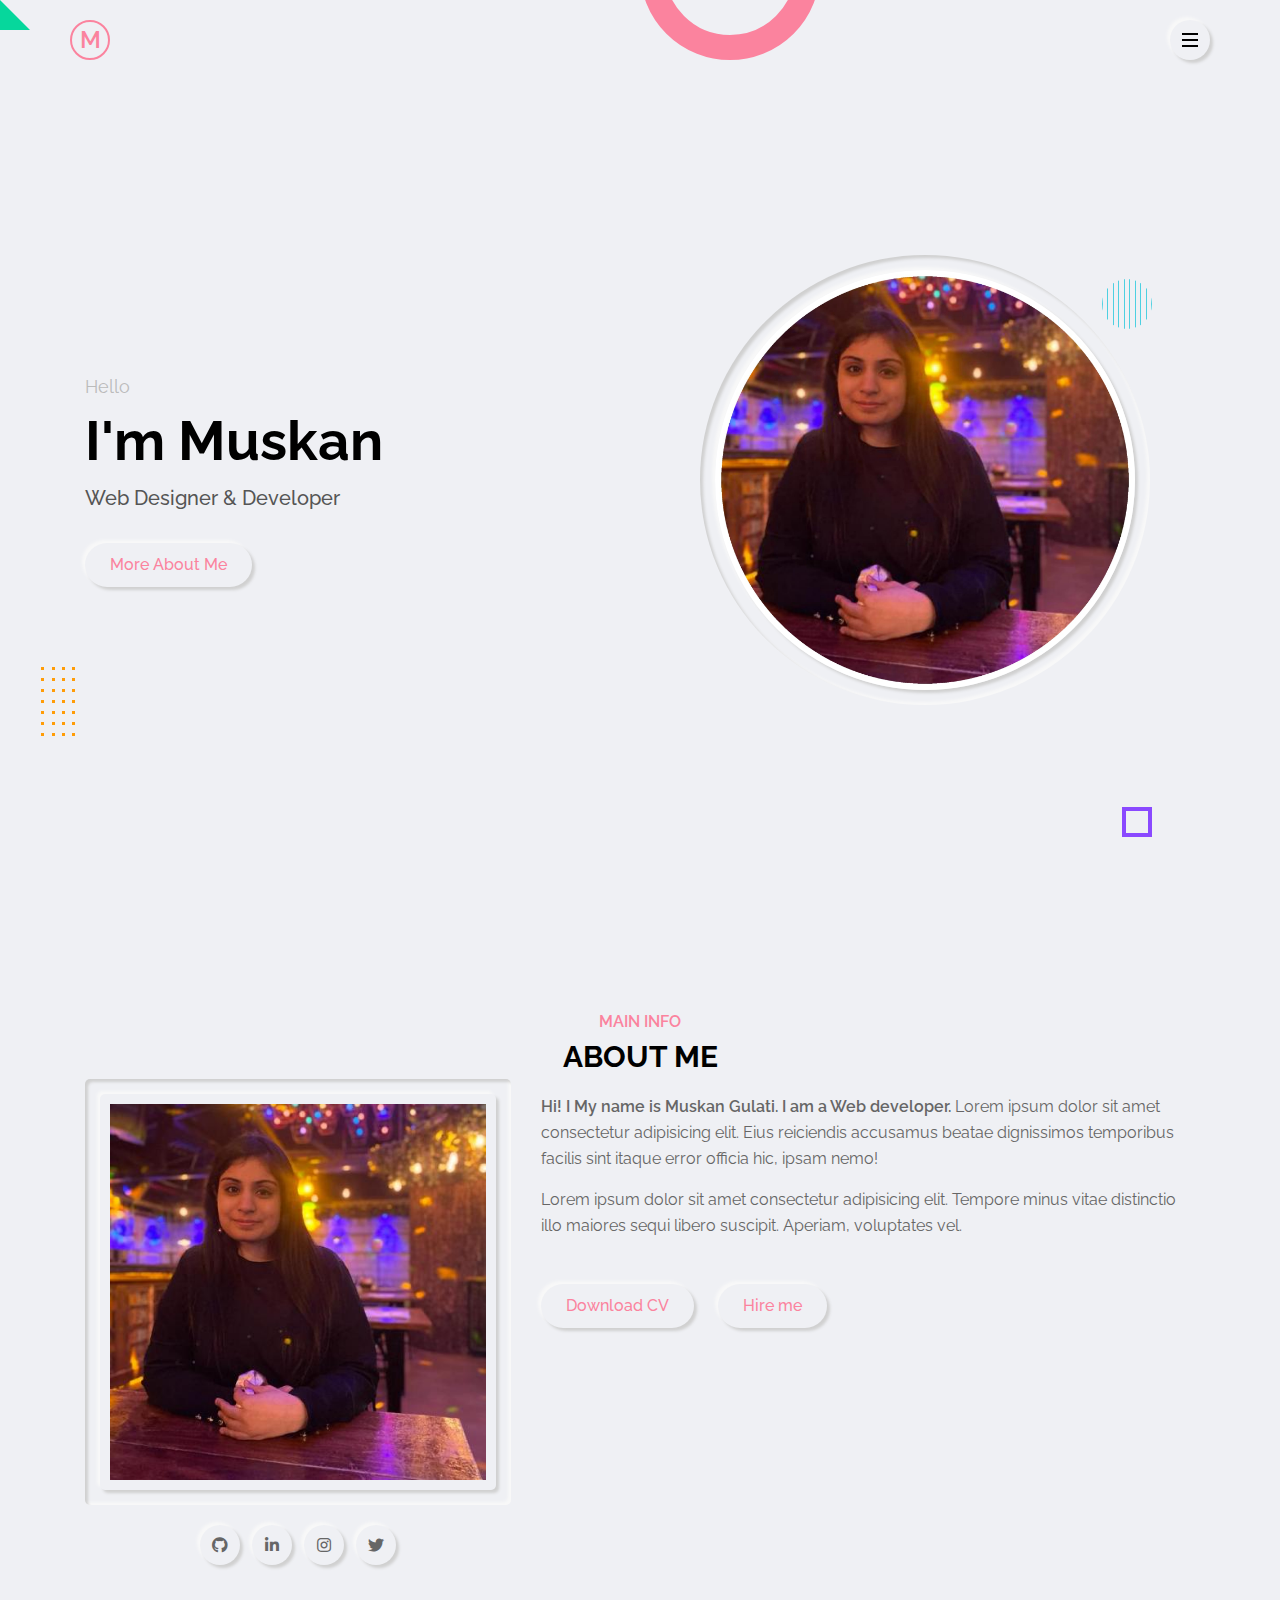
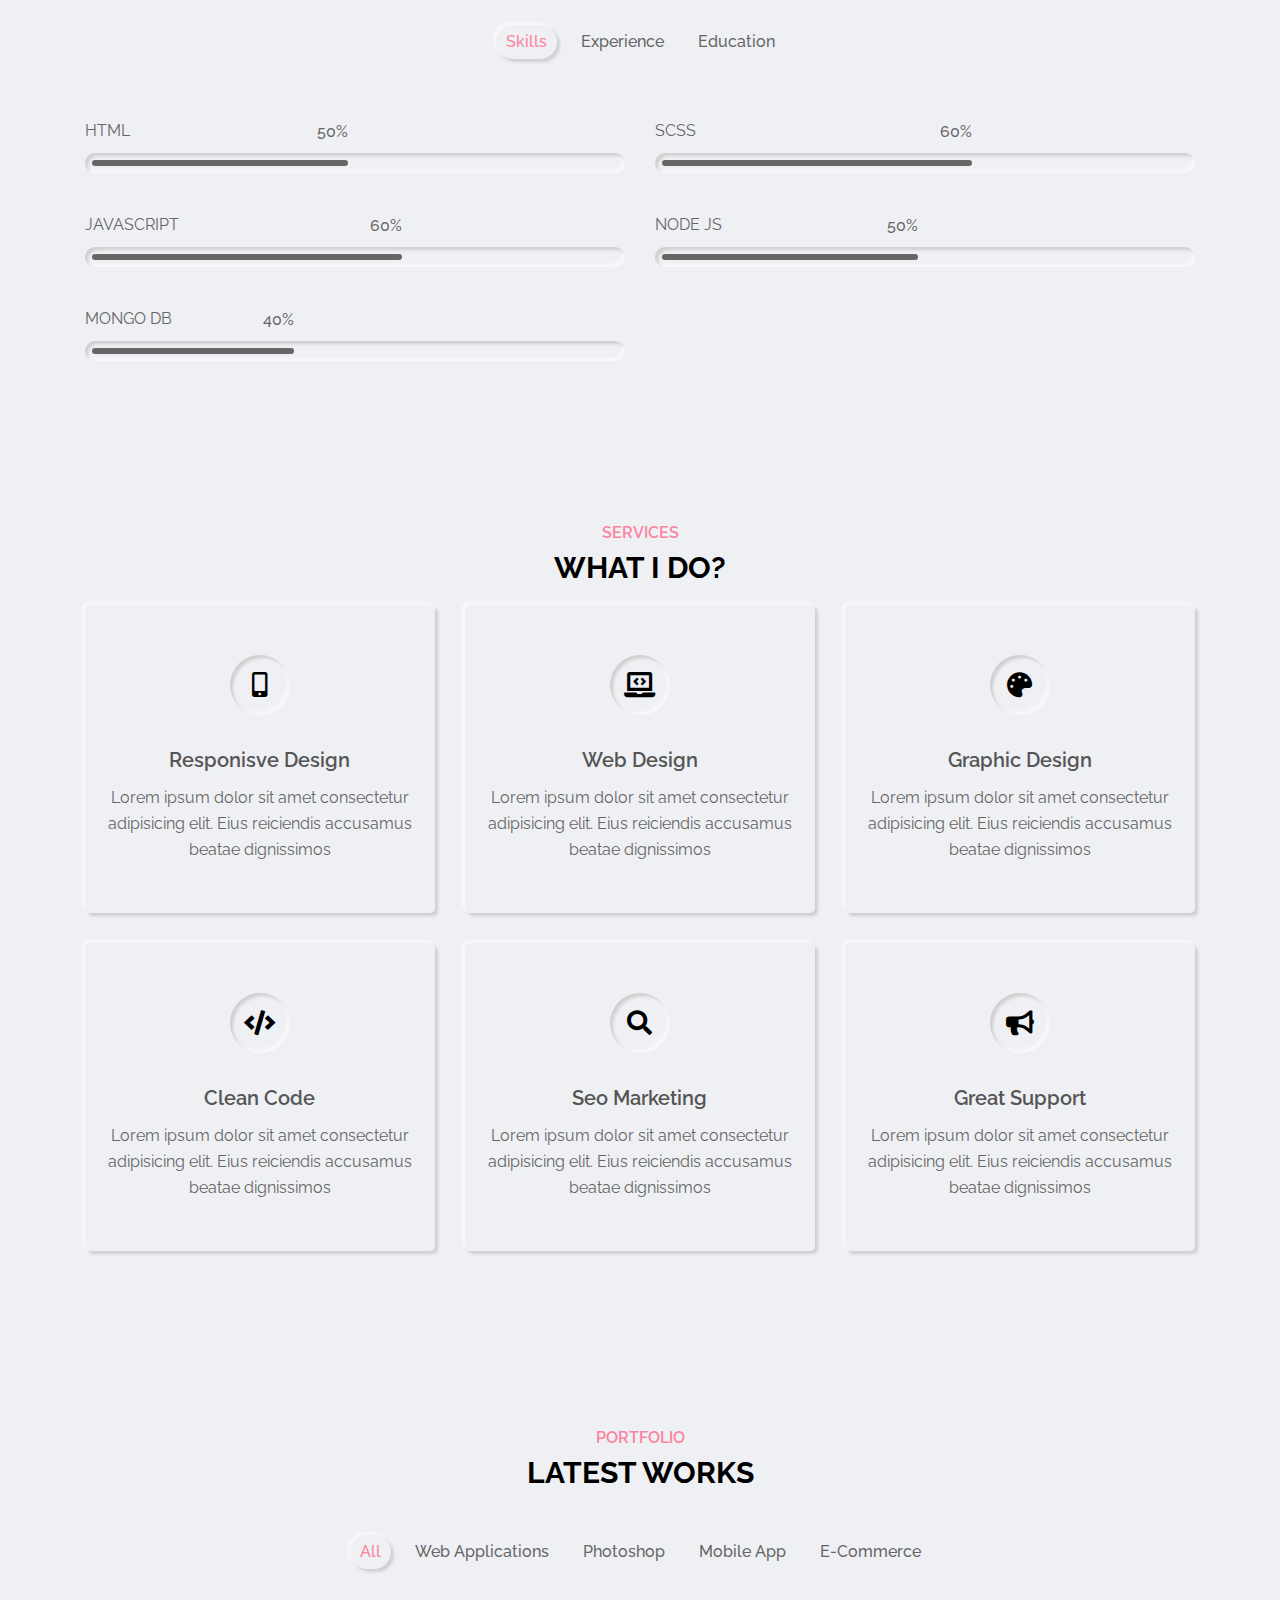
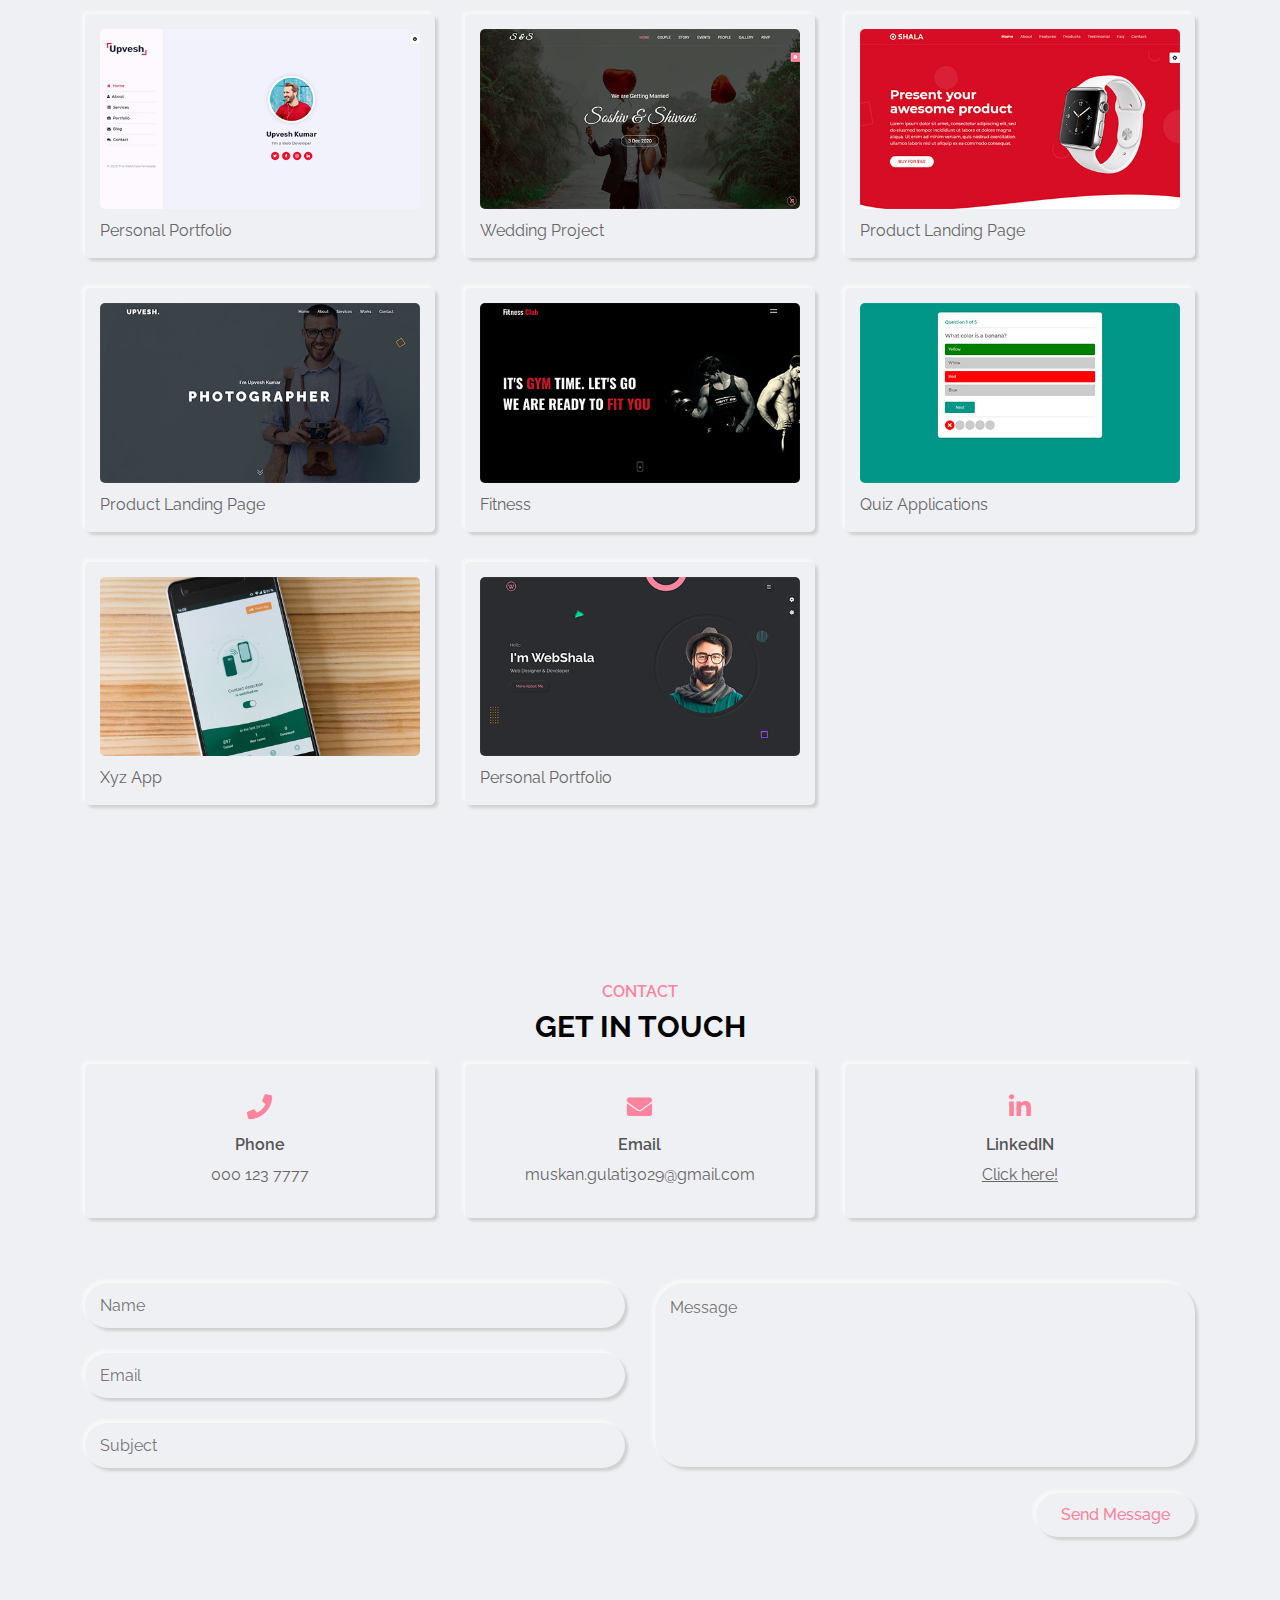
==== index.html @ 03978a9b "first commit" ====
<!DOCTYPE html>
<html lang="en">
  <head>
    <meta charset="UTF-8" />
    <meta http-equiv="X-UA-Compatible" content="IE=edge" />
    <meta name="viewport" content="width=device-width, initial-scale=1.0" />
    <link rel="stylesheet" type="text/css" href="css/style.css" />
    <link rel="stylesheet" type="text/css" href="css/skins/color-1.css" />
    <link rel="stylesheet" href="css/font-awesome.css" />

    <title>Document</title>
  </head>
  <body>
    <header class="header">
      <div class="container">
        <div class="row justify-content-between">
          <div class="logo">
            <a href="index.html">M</a>
          </div>
          <div class="hamburger-btn outer-shadow hover-in-shadow">
            <span></span>
          </div>
        </div>
      </div>
    </header>

    <nav class="nav-menu">
      <div class="close-nav-menu outer-shadow hover-in-shadow">&times;</div>
      <div class="nav-menu-inner">
        <ul>
          <li>
            <a href="#" class="inner-shadow active"> Home</a>
          </li>
          <li><a href="#" class="outer-shadow hover-in-shadow">About</a></li>
          <li><a href="#" class="outer-shadow hover-in-shadow">Services</a></li>
          <li>
            <a href="#" class="outer-shadow hover-in-shadow">Portfolio</a>
          </li>
          <li>
            <a href="#" class="outer-shadow hover-in-shadow">Testimonial</a>
          </li>

          <li><a href="#" class="outer-shadow hover-in-shadow">Contact</a></li>
        </ul>
      </div>
      <p class="copyright-text">&copy; Muskan Gulati.All rights reserved.</p>
    </nav>
    <section class="home-section section">
      <div class="effect-wrap">
        <div class="effect effect-1"></div>
        <div class="effect effect-2">
          <div></div>
          <div></div>
          <div></div>
          <div></div>
          <div></div>
          <div></div>
          <div></div>
          <div></div>
          <div></div>
          <div></div>
          <div></div>
          <div></div>
          <div></div>
          <div></div>
          <div></div>
          <div></div>
          <div></div>
          <div></div>
          <div></div>
          <div></div>
          <div></div>
          <div></div>
          <div></div>
          <div></div>
          <div></div>
          <div></div>
          <div></div>
          <div></div>
        </div>
        <div class="effect effect-3"></div>

        <div class="effect effect-5">
          <div></div>
          <div></div>
          <div></div>
          <div></div>
          <div></div>
          <div></div>
          <div></div>
          <div></div>
          <div></div>
          <div></div>
        </div>
      </div>
      <div class="effect effect-4"></div>
      <div class="container">
        <div class="row full-screen align-items-center">
          <div class="home-text">
            <p>Hello</p>
            <h2>I'm Muskan</h2>
            <h1>Web Designer & Developer</h1>
            <a href="#" class="btn-1 outer-shadow hover-in-shadow"
              >More About Me</a
            >
          </div>
          <div class="home-img">
            <div class="img-box inner-shadow">
              <img
                src="img/user2.jpeg"
                class="outer-shadow"
                alt="profile pic"
              />
            </div>
          </div>
        </div>
      </div>
    </section>
    <!-- header end -->
    <!-- about start -->
    <section class="about-section section">
      <div class="container">
        <div class="row">
          <div class="section-title">
            <h2 data-heading="main info">About me</h2>
          </div>
        </div>
        <div class="row">
          <div class="about-img">
            <div class="img-box inner-shadow">
              <img src="img/user1.jpg" class="outer-shadow" alt="profile-pic" />
            </div>

            <!-- social links start -->
            <div class="social-links">
              <a href="#" class="outer-shadow hover-in-shadow"
                ><i class="fab fa-github"></i
              ></a>
              <a href="#" class="outer-shadow hover-in-shadow"
                ><i class="fab fa-linkedin-in"></i
              ></a>
              <a href="#" class="outer-shadow hover-in-shadow"
                ><i class="fab fa-instagram"></i
              ></a>
              <a href="#" class="outer-shadow hover-in-shadow"
                ><i class="fab fa-twitter"></i
              ></a>
            </div>
            <!-- social links end -->
          </div>
          <div class="about-info">
            <p>
              <span>Hi! I My name is Muskan Gulati. I am a Web developer. </span
              >Lorem ipsum dolor sit amet consectetur adipisicing elit. Eius
              reiciendis accusamus beatae dignissimos temporibus facilis sint
              itaque error officia hic, ipsam nemo!
            </p>
            <p>
              Lorem ipsum dolor sit amet consectetur adipisicing elit. Tempore
              minus vitae distinctio illo maiores sequi libero suscipit.
              Aperiam, voluptates vel.
            </p>
            <a href="resume.pdf" class="btn-1 outer-shadow hover-in-shadow"
              >Download CV</a
            >
            <a href="#" class="btn-1 outer-shadow hover-in-shadow">Hire me</a>
          </div>
        </div>

        <!-- about tabs start -->
        <div class="row">
          <div class="about-tabs">
            <span class="tab-item outer-shadow active" data-target=".skills"
              >skills</span
            >
            <span class="tab-item" data-target=".experience">experience</span>
            <span class="tab-item" data-target=".education">education</span>
          </div>
        </div>
        <!-- about tabs end -->

        <!-- skills start -->
        <div class="row">
          <div class="skills tab-content active">
            <div class="row">
              <!-- skill item start -->
              <div class="skill-item">
                <p>html</p>
                <div class="progress inner-shadow">
                  <div class="progress-bar" style="width: calc(50% - 14px)">
                    <span>50%</span>
                  </div>
                </div>
              </div>
              <!-- skill item end -->
              <!-- skill item start -->
              <div class="skill-item">
                <p>scss</p>
                <div class="progress inner-shadow">
                  <div class="progress-bar" style="width: calc(60% - 14px)">
                    <span>60%</span>
                  </div>
                </div>
              </div>
              <!-- skill item end -->
              <!-- skill item start -->
              <div class="skill-item">
                <p>javascript</p>
                <div class="progress inner-shadow">
                  <div class="progress-bar" style="width: calc(60% - 14px)">
                    <span>60%</span>
                  </div>
                </div>
              </div>
              <!-- skill item end -->
              <!-- skill item start -->
              <div class="skill-item">
                <p>node js</p>
                <div class="progress inner-shadow">
                  <div class="progress-bar" style="width: calc(50% - 14px)">
                    <span>50%</span>
                  </div>
                </div>
              </div>
              <!-- skill item end -->
              <!-- skill item start -->
              <div class="skill-item">
                <p>mongo db</p>
                <div class="progress inner-shadow">
                  <div class="progress-bar" style="width: calc(40% - 14px)">
                    <span>40%</span>
                  </div>
                </div>
              </div>
              <!-- skill item end -->
            </div>
          </div>
          <!-- skills end -->
          <!-- experience start -->
          <div class="row">
            <div class="experience tab-content">
              <div class="row">
                <div class="timeline">
                  <div class="row">
                    <!-- timeline item start -->
                    <div class="timeline-item">
                      <div class="timeline-item-inner outer-shadow">
                        <i class="fas fa-briefcase icon"></i>
                        <span>Sep, 2020 - Present</span>
                        <h3>full stack developer</h3>
                        <h4>Company name</h4>
                        <p>
                          Lorem ipsum dolor sit amet consectetur adipisicing
                          elit. Eius reiciendis accusamus beatae dignissimos
                          temporibus facilis sint itaque error officia hic,
                        </p>
                      </div>
                    </div>
                    <!-- timeline item end -->
                    <!-- timeline item start -->
                    <div class="timeline-item">
                      <div class="timeline-item-inner outer-shadow">
                        <i class="fas fa-briefcase icon"></i>
                        <span>Jul, 2021 - Aug, 2021</span>
                        <h3>web designer</h3>
                        <h4>Company name 1</h4>
                        <p>
                          Lorem ipsum dolor sit amet consectetur adipisicing
                          elit. Eius reiciendis accusamus beatae dignissimos
                          temporibus facilis sint itaque error officia hic,
                        </p>
                      </div>
                    </div>
                    <!-- timeline item end -->
                    <!-- timeline item start -->
                    <div class="timeline-item">
                      <div class="timeline-item-inner outer-shadow">
                        <i class="fas fa-briefcase icon"></i>
                        <span>Sep, 2020 - Present</span>
                        <h3>developer</h3>
                        <h4>Company name2</h4>
                        <p>
                          Lorem ipsum dolor sit amet consectetur adipisicing
                          elit. Eius reiciendis accusamus beatae dignissimos
                          temporibus facilis sint itaque error officia hic,
                        </p>
                      </div>
                    </div>
                    <!-- timeline item end -->
                  </div>
                </div>
              </div>
            </div>
          </div>
          <!-- experience end -->

          <!-- education start -->
          <div class="row">
            <div class="education tab-content">
              <div class="row">
                <div class="timeline">
                  <div class="row">
                    <!-- timeline item start -->
                    <div class="timeline-item">
                      <div class="timeline-item-inner outer-shadow">
                        <i class="fas fa-graduation-cap icon"></i>
                        <span>2005 - 2017</span>
                        <h3>CBSE</h3>
                        <h4>DPS</h4>
                        <p>
                          Lorem ipsum dolor sit amet consectetur adipisicing
                          elit. Eius reiciendis accusamus beatae dignissimos
                          temporibus facilis sint itaque error officia hic,
                        </p>
                      </div>
                    </div>
                    <!-- timeline item end -->
                    <!-- timeline item start -->
                    <div class="timeline-item">
                      <div class="timeline-item-inner outer-shadow">
                        <i class="fas fa-graduation-cap icon"></i>
                        <span>2017 - 2019</span>
                        <h3>Science</h3>
                        <h4>DPS</h4>
                        <p>
                          Lorem ipsum dolor sit amet consectetur adipisicing
                          elit. Eius reiciendis accusamus beatae dignissimos
                          temporibus facilis sint itaque error officia hic,
                        </p>
                      </div>
                    </div>
                    <!-- timeline item end -->
                    <!-- timeline item start -->
                    <div class="timeline-item">
                      <div class="timeline-item-inner outer-shadow">
                        <i class="fas fa-graduation-cap icon"></i>
                        <span>2019 - 2023</span>
                        <h3>CSE</h3>
                        <h4>SRM</h4>
                        <p>
                          Lorem ipsum dolor sit amet consectetur adipisicing
                          elit. Eius reiciendis accusamus beatae dignissimos
                          temporibus facilis sint itaque error officia hic,
                        </p>
                      </div>
                    </div>
                    <!-- timeline item end -->
                  </div>
                </div>
              </div>
            </div>
          </div>
          <!-- education end -->
        </div>
      </div>
    </section>
    <!-- about end -->

    <!-- service start -->
    <section class="service-section section">
      <div class="container">
        <div class="row">
          <div class="section-title">
            <h2 data-heading="Services">What i do?</h2>
          </div>
        </div>
        <div class="row">
          <!-- service item start -->
          <div class="service-item">
            <div class="service-item-inner outer-shadow">
              <div class="icon inner-shadow">
                <i class="fas fa-mobile-alt"></i>
              </div>
              <h3>Responisve design</h3>
              <p>
                Lorem ipsum dolor sit amet consectetur adipisicing elit. Eius
                reiciendis accusamus beatae dignissimos
              </p>
            </div>
          </div>
          <!-- service item end -->

          <!-- service item start -->
          <div class="service-item">
            <div class="service-item-inner outer-shadow">
              <div class="icon inner-shadow">
                <i class="fas fa-laptop-code"></i>
              </div>
              <h3>Web design</h3>
              <p>
                Lorem ipsum dolor sit amet consectetur adipisicing elit. Eius
                reiciendis accusamus beatae dignissimos
              </p>
            </div>
          </div>
          <!-- service item end -->

          <!-- service item start -->
          <div class="service-item">
            <div class="service-item-inner outer-shadow">
              <div class="icon inner-shadow">
                <i class="fas fa-palette"></i>
              </div>
              <h3>Graphic design</h3>
              <p>
                Lorem ipsum dolor sit amet consectetur adipisicing elit. Eius
                reiciendis accusamus beatae dignissimos
              </p>
            </div>
          </div>
          <!-- service item end -->

          <!-- service item start -->
          <div class="service-item">
            <div class="service-item-inner outer-shadow">
              <div class="icon inner-shadow">
                <i class="fas fa-code"></i>
              </div>
              <h3>clean code</h3>
              <p>
                Lorem ipsum dolor sit amet consectetur adipisicing elit. Eius
                reiciendis accusamus beatae dignissimos
              </p>
            </div>
          </div>
          <!-- service item end -->

          <!-- service item start -->
          <div class="service-item">
            <div class="service-item-inner outer-shadow">
              <div class="icon inner-shadow">
                <i class="fas fa-search"></i>
              </div>
              <h3>Seo marketing</h3>
              <p>
                Lorem ipsum dolor sit amet consectetur adipisicing elit. Eius
                reiciendis accusamus beatae dignissimos
              </p>
            </div>
          </div>
          <!-- service item end -->

          <!-- service item start -->
          <div class="service-item">
            <div class="service-item-inner outer-shadow">
              <div class="icon inner-shadow">
                <i class="fas fa-bullhorn"></i>
              </div>
              <h3>Great support</h3>
              <p>
                Lorem ipsum dolor sit amet consectetur adipisicing elit. Eius
                reiciendis accusamus beatae dignissimos
              </p>
            </div>
          </div>
          <!-- service item end -->
        </div>
      </div>
    </section>
    <!-- service end -->

    <!-- portfolio start -->
    <section class="portfolio-section section">
      <div class="container">
        <div class="row">
          <div class="section-title">
            <h2 data-heading="portfolio">Latest Works</h2>
          </div>
        </div>
        <div class="row">
          <div class="portfolio-filter">
            <span class="filter-item outer-shadow active" data-target="all"
              >All</span
            >
            <span class="filter-item" data-target="Web applications"
              >Web applications</span
            >
            <span class="filter-item" data-target="Photoshop">Photoshop</span>
            <span class="filter-item" data-target="mobile app">mobile app</span>
            <span class="filter-item" data-target="e-commerce">e-commerce</span>
          </div>
        </div>
        <div class="row portfolio-items">
          <div class="portfolio-item" data-category="Web applications">
            <div class="portfolio-item-inner outer-shadow">
              <div class="portfolio-item-img">
                <img
                  src="img/portfolio/thumb/project-1.png"
                  alt=""
                  data-screenshots="img/portfolio/large/project-1/1.png,
                img/portfolio/large/project-1/2.png,img/portfolio/large/project-1/3.png,
                img/portfolio/large/project-1/4.png,img/portfolio/large/project-1/5.png,img/portfolio/large/project-1/6.png"
                />
                <span class="view-project">View Project</span>
              </div>
              <p class="portfolio-item-title">Personal portfolio</p>
              <div class="portfolio-item-details">
                <div class="row">
                  <div class="description">
                    <h3>Project Brief:</h3>
                    <p>
                      Lorem ipsum dolor sit amet consectetur, adipisicing elit.
                      Quasi deserunt atque omnis vitae, distinctio totam qui
                      vel, reprehenderit impedit, laborum necessitatibus ducimus
                      corporis aut veniam porro iusto illo suscipit optio.
                    </p>
                  </div>
                  <div class="info">
                    <h3>Project info</h3>
                    <ul>
                      <li>Date-<span>2020</span></li>
                      <li>Clien<span>xyz</span></li>
                      <li>Tools<span>html,css,javascript</span></li>
                      <li>
                        Web-<span
                          ><a href="#">www.github.com/muskan3001</a></span
                        >
                      </li>
                    </ul>
                  </div>
                </div>
              </div>
            </div>
          </div>

          <div class="portfolio-item" data-category="Web applications">
            <div class="portfolio-item-inner outer-shadow">
              <div class="portfolio-item-img">
                <img
                  src="img/portfolio/thumb/project-2.png"
                  alt=""
                  data-screenshots="img/portfolio/large/project-2/1.png,
                img/portfolio/large/project-2/2.png"
                />
                <span class="view-project">View Project</span>
              </div>
              <p class="portfolio-item-title">Wedding project</p>
              <div class="portfolio-item-details">
                <div class="row">
                  <div class="description">
                    <h3>Project Brief:</h3>
                    <p>
                      Lorem ipsum dolor sit amet consectetur, adipisicing elit.
                      Quasi deserunt atque omnis vitae, distinctio totam qui
                      vel, reprehenderit impedit, laborum necessitatibus ducimus
                      corporis aut veniam porro iusto illo suscipit optio.
                    </p>
                  </div>
                  <div class="info">
                    <h3>Project info</h3>
                    <ul>
                      <li>Date-<span>2020</span></li>
                      <li>Clien<span>xyz</span></li>
                      <li>Tools<span>html,css,javascript</span></li>
                      <li>
                        Web-<span
                          ><a href="#">www.github.com/muskan3001</a></span
                        >
                      </li>
                    </ul>
                  </div>
                </div>
              </div>
            </div>
          </div>

          <div class="portfolio-item" data-category="e-commerce">
            <div class="portfolio-item-inner outer-shadow">
              <div class="portfolio-item-img">
                <img
                  src="img/portfolio/thumb/project-3.png"
                  alt=""
                  data-screenshots="img/portfolio/large/project-3/1.png,
                img/portfolio/large/project-3/2, img/portfolio/large/project-3/3, img/portfolio/large/project-3/4, img/portfolio/large/project-3/5"
                />
                <span class="view-project">View Project</span>
              </div>
              <p class="portfolio-item-title">Product landing page</p>
              <div class="portfolio-item-details">
                <div class="row">
                  <div class="description">
                    <h3>Project Brief:</h3>
                    <p>
                      Lorem ipsum dolor sit amet consectetur, adipisicing elit.
                      Quasi deserunt atque omnis vitae, distinctio totam qui
                      vel, reprehenderit impedit, laborum necessitatibus ducimus
                      corporis aut veniam porro iusto illo suscipit optio.
                    </p>
                  </div>
                  <div class="info">
                    <h3>Project info</h3>
                    <ul>
                      <li>Date-<span>2020</span></li>
                      <li>Clien<span>xyz</span></li>
                      <li>Tools<span>html,css,javascript</span></li>
                      <li>
                        Web-<span
                          ><a href="#">www.github.com/muskan3001</a></span
                        >
                      </li>
                    </ul>
                  </div>
                </div>
              </div>
            </div>
          </div>
          <div class="portfolio-item" data-category="Web applications">
            <div class="portfolio-item-inner outer-shadow">
              <div class="portfolio-item-img">
                <img
                  src="img/portfolio/thumb/project-4.png"
                  alt=""
                  data-screenshots="img/portfolio/large/project-4/1.png"
                />
                <span class="view-project">View Project</span>
              </div>
              <p class="portfolio-item-title">Product landing page</p>
              <div class="portfolio-item-details">
                <div class="row">
                  <div class="description">
                    <h3>Project Brief:</h3>
                    <p>
                      Lorem ipsum dolor sit amet consectetur, adipisicing elit.
                      Quasi deserunt atque omnis vitae, distinctio totam qui
                      vel, reprehenderit impedit, laborum necessitatibus ducimus
                      corporis aut veniam porro iusto illo suscipit optio.
                    </p>
                  </div>
                  <div class="info">
                    <h3>Project info</h3>
                    <ul>
                      <li>Date-<span>2020</span></li>
                      <li>Clien<span>xyz</span></li>
                      <li>Tools<span>html,css,javascript</span></li>
                      <li>
                        Web-<span
                          ><a href="#">www.github.com/muskan3001</a></span
                        >
                      </li>
                    </ul>
                  </div>
                </div>
              </div>
            </div>
          </div>
          <div class="portfolio-item" data-category="Web applications">
            <div class="portfolio-item-inner outer-shadow">
              <div class="portfolio-item-img">
                <img
                  src="img/portfolio/thumb/project-5.png"
                  alt=""
                  data-screenshots="img/portfolio/large/project-5/1.png"
                />
                <span class="view-project">View Project</span>
              </div>
              <p class="portfolio-item-title">fitness</p>
              <div class="portfolio-item-details">
                <div class="row">
                  <div class="description">
                    <h3>Project Brief:</h3>
                    <p>
                      Lorem ipsum dolor sit amet consectetur, adipisicing elit.
                      Quasi deserunt atque omnis vitae, distinctio totam qui
                      vel, reprehenderit impedit, laborum necessitatibus ducimus
                      corporis aut veniam porro iusto illo suscipit optio.
                    </p>
                  </div>
                  <div class="info">
                    <h3>Project info</h3>
                    <ul>
                      <li>Date-<span>2020</span></li>
                      <li>Clien<span>xyz</span></li>
                      <li>Tools<span>html,css,javascript</span></li>
                      <li>
                        Web-<span
                          ><a href="#">www.github.com/muskan3001</a></span
                        >
                      </li>
                    </ul>
                  </div>
                </div>
              </div>
            </div>
          </div>
          <div class="portfolio-item" data-category="Web applications">
            <div class="portfolio-item-inner outer-shadow">
              <div class="portfolio-item-img">
                <img
                  src="img/portfolio/thumb/project-6.png"
                  alt=""
                  data-screenshots="img/portfolio/large/project-6/1.png,img/portfolio/large/project-6/2.png,img/portfolio/large/project-6/3.png"
                />
                <span class="view-project">View Project</span>
              </div>
              <p class="portfolio-item-title">quiz applications</p>
              <div class="portfolio-item-details">
                <div class="row">
                  <div class="description">
                    <h3>Project Brief:</h3>
                    <p>
                      Lorem ipsum dolor sit amet consectetur, adipisicing elit.
                      Quasi deserunt atque omnis vitae, distinctio totam qui
                      vel, reprehenderit impedit, laborum necessitatibus ducimus
                      corporis aut veniam porro iusto illo suscipit optio.
                    </p>
                  </div>
                  <div class="info">
                    <h3>Project info</h3>
                    <ul>
                      <li>Date-<span>2020</span></li>
                      <li>Clien<span>xyz</span></li>
                      <li>Tools<span>html,css,javascript</span></li>
                      <li>
                        Web-<span
                          ><a href="#">www.github.com/muskan3001</a></span
                        >
                      </li>
                    </ul>
                  </div>
                </div>
              </div>
            </div>
          </div>
          <div class="portfolio-item" data-category="mobile app">
            <div class="portfolio-item-inner outer-shadow">
              <div class="portfolio-item-img">
                <img
                  src="img/portfolio/thumb/project-7.png"
                  alt=""
                  data-screenshots="img/portfolio/large/project-7/1.png,img/portfolio/large/project-7/2.png"
                />
                <span class="view-project">View Project</span>
              </div>
              <p class="portfolio-item-title">xyz app</p>
              <div class="portfolio-item-details">
                <div class="row">
                  <div class="description">
                    <h3>Project Brief:</h3>
                    <p>
                      Lorem ipsum dolor sit amet consectetur, adipisicing elit.
                      Quasi deserunt atque omnis vitae, distinctio totam qui
                      vel, reprehenderit impedit, laborum necessitatibus ducimus
                      corporis aut veniam porro iusto illo suscipit optio.
                    </p>
                  </div>
                  <div class="info">
                    <h3>Project info</h3>
                    <ul>
                      <li>Date-<span>2020</span></li>
                      <li>Clien<span>xyz</span></li>
                      <li>Tools<span>html,css,javascript</span></li>
                      <li>
                        Web-<span
                          ><a href="#">www.github.com/muskan3001</a></span
                        >
                      </li>
                    </ul>
                  </div>
                </div>
              </div>
            </div>
          </div>
          <div class="portfolio-item" data-category="Photoshop">
            <div class="portfolio-item-inner outer-shadow">
              <div class="portfolio-item-img">
                <img
                  src="img/portfolio/thumb/project-8.png"
                  alt=""
                  data-screenshots="img/portfolio/large/project-8/1.png,img/portfolio/large/project-8/2.png"
                />
                <span class="view-project">View Project</span>
              </div>
              <p class="portfolio-item-title">Personal portfolio</p>
            </div>
          </div>
        </div>
      </div>
    </section>

    <!-- contact start -->
    <section class="contact-section section">
      <div class="container">
        <div class="row">
          <div class="section-title">
            <h2 data-heading="contact">Get in Touch</h2>
          </div>
        </div>
        <div class="row">
          <!-- contact item start -->
          <div class="contact-item">
            <div class="contact-item-inner outer-shadow">
              <i class="fas fa-phone"></i>
              <span> Phone </span>
              <p>000 123 7777</p>
            </div>
          </div>
          <!-- contact item end -->
          <!-- contact item start -->
          <div class="contact-item">
            <div class="contact-item-inner outer-shadow">
              <i class="fas fa-envelope"></i>
              <span> Email </span>
              <p>muskan.gulati3029@gmail.com</p>
            </div>
          </div>
          <!-- contact item end -->
          <!-- contact item start -->
          <div class="contact-item">
            <div class="contact-item-inner outer-shadow">
              <i class="fab fa-linkedin-in"></i>
              <span> LinkedIN </span>
              <p>
                <a href="https://www.linkedin.com/in/muskan-gulati30/"
                  >Click here!</a
                >
              </p>
            </div>
          </div>
          <!-- contact item end -->
        </div>
        <div class="row">
          <div class="contact-form">
            <form>
              <div class="row">
                <div class="w-50">
                  <div class="input-group outer-shadow hover-in-shadow">
                    <input
                      type="text"
                      class="input-control"
                      placeholder="Name"
                      required
                      autocomplete="off"
                    />
                  </div>
                  <div class="input-group outer-shadow hover-in-shadow">
                    <input
                      type="text"
                      class="input-control"
                      placeholder="Email"
                      required
                      autocomplete="off"
                    />
                  </div>
                  <div class="input-group outer-shadow hover-in-shadow">
                    <input
                      type="text"
                      class="input-control"
                      placeholder="Subject"
                      required
                      autocomplete="off"
                    />
                  </div>
                </div>
                <div class="w-50">
                  <div class="input-group outer-shadow hover-in-shadow">
                    <textarea
                      class="input-control"
                      placeholder="Message"
                      required
                      autocomplete="off"
                    ></textarea>
                  </div>
                </div>
              </div>

              <div class="row">
                <div class="submit-btn">
                  <button
                    type="submit"
                    class="btn-1 outer-shadow hover-in-shadow"
                  >
                    Send Message
                  </button>
                </div>
              </div>
            </form>
          </div>
        </div>
      </div>
    </section>
    <!-- contact end -->

    <div class="pp portfolio-popup">
      <div class="pp-details">
        <div class="pp-details-inner">
          <div class="pp-title">
            <h2>Personal Portfolio</h2>
            <p>
              Category -
              <span class="pp-project-category">Web application</span>
            </p>
          </div>
          <div class="pp-project-details">
            <div class="row">
              <div class="description">
                <h3>Project Brief:</h3>
                <p>
                  Lorem ipsum dolor sit amet consectetur, adipisicing elit.
                  Quasi deserunt atque omnis vitae, distinctio totam qui vel,
                  reprehenderit impedit, laborum necessitatibus ducimus corporis
                  aut veniam porro iusto illo suscipit optio.
                </p>
              </div>
              <div class="info">
                <h3>Project info</h3>
                <ul>
                  <li>Date-<span>2020</span></li>
                  <li>Clien<span>xyz</span></li>
                  <li>Tools<span>html,css,javascript</span></li>
                  <li>
                    Web-<span><a href="#">www.github.com/muskan3001</a></span>
                  </li>
                </ul>
              </div>
            </div>
          </div>
        </div>
      </div>
      <div class="separator"></div>
      <div class="pp-main">
        <div class="pp-main-inner">
          <div class="pp-project-details-btn outer-shadow hover-in-shadow">
            Project Details <i class="fas fa-plus"></i>
          </div>
          <div class="pp-close outer-shadow hover-in-shadow">&times;</div>
          <img
            src="img/portfolio/large/project-1/1.png"
            alt=""
            class="pp-img outer-shadow"
          />
          <div class="pp-counter">1 of 6</div>
        </div>
        <div class="pp-loader">
          <div></div>
        </div>
        <div class="pp-prev"><i class="fas fa-play"></i></div>
        <div class="pp-next"><i class="fas fa-play"></i></div>
      </div>
    </div>
    <!-- portfolio end -->
    <!-- main js -->
    <script src="js/main.js"></script>
    <!-- style switcher js -->
    <script src="js/style-switcher.js"></script>
  </body>
</html>
---- css/style.css ----
@import url("https://fonts.googleapis.com/css2?family=Raleway:wght@400;500;600;700&display=swap");

:root {
  --bg-black-900: #000000;
  --bg-black-100: #dddddd;
  --bg-black-50: #eff0f4;
  --text-black-900: #000000;
  --text-black-700: #555555;
  --text-black-600: #666666;
  --text-black-300: #bbbbbb;
  --outer-shadow: 3px 3px 3px #d0d0d0, -3px -3px 3px #f8f8f8;
  --bg-opacity: rgba(255, 255, 255, 0.5);
  --outer-shadow-0: 0 0 0 #d0d0d0, 0 0 0 #f8f8f8;
  --inner-shadow: inset 3px 3px 3px #d0d0d0, inset -3px -3px 3px #f8f8f8;
  --inner-shadow-0: inset 0 0 0 #d0d0d0, inset 0 0 0 #f8f8f8;
}

*:not(i) {
  font-family: "Raleway", sans-serif;
  font-weight: 400;
}

body {
  font-size: 16px;
  line-height: 1.5;
  overflow-x: hidden;
  background-color: var(--bg-black-50);
}
body.hidden-scrolling {
  overflow-y: hidden;
}
* {
  margin: 0;
  padding: 0;
  box-sizing: border-box;
  outline: none;
}
:before,
:after {
  box-sizing: border-box;
}
a {
  text-decoration: none;
}
ul {
  list-style: none;
  margin: 0;
  padding: 0;
}
img {
  vertical-align: middle;
  max-width: 100%;
}
.container {
  max-width: 1140px;

  margin: auto;
}

.row {
  display: flex;
  flex-wrap: wrap;
}
.justify-content-between {
  justify-content: space-between;
}
.outer-shadow {
  box-shadow: var(--outer-shadow);
}

.inner-shadow {
  box-shadow: var(--inner-shadow);
}

.hover-in-shadow {
  position: relative;
  z-index: 1;
}

.hover-in-shadow:hover {
  box-shadow: var(--outer-shadow-0);
}
.hover-in-shadow::after {
  content: "";
  position: absolute;
  left: 0;
  top: 0;
  width: 100%;
  height: 100%;
  transition: all 0.3s ease;
  z-index: -1;
}
.hover-in-shadow:hover::after {
  box-shadow: var(--inner-shadow);
}

.align-items-center {
  align-items: center;
}

.btn-1 {
  padding: 10px 25px;
  font-size: 16px;
  font-weight: 500;
  color: var(--skin-color);
  background-color: transparent;
  line-height: 1.5;
  cursor: pointer;
  border-radius: 30px;
  transition: all 0.3s ease;
  display: inline-block;
  border: none;
}
.btn-1::after {
  border-radius: 30px;
}
.effect-wrap .effect {
  position: absolute;
  z-index: -1;
}
.effect-1 {
  width: 30px;
  height: 30px;
  border: 4px solid #8a49ff;
  right: 10%;
  bottom: 10%;
  animation: spin 10s linear infinite;
}
.effect-2 {
  left: 3%;
  bottom: 20%;
  width: 40px;
  display: flex;
  flex-wrap: wrap;
  justify-content: space-between;
  animation: topBounce 3s ease-in-out infinite;
}
.effect-2 div {
  height: 3px;
  width: 3px;
  background-color: #ff9c07;
  margin: 0 3px 8px;
}
.effect-3 {
  height: 180px;
  width: 180px;
  border: 25px solid var(--skin-color);
  border-radius: 50%;
  left: 50%;
  top: -120px;
  animation: leftBounce 3s ease-in-out infinite;
}
.effect-4 {
  border-top: 30px solid transparent;
  border-left: 30px solid #06d79c;
  left: 30%;
  top: 20%;
  animation: spin 6.5s linear infinite;
}
.effect-4::before {
  content: "";
  border-top: 30px solid transparent;
  border-left: 30px solid #06d79c;
  position: absolute;
  opacity: 0.5;
  left: -35px;
  top: -25px;
}
.effect-5 {
  height: 50px;
  width: 50px;
  right: 10%;
  top: 30%;
  display: flex;
  justify-content: space-between;
  border-radius: 50%;
  overflow: hidden;
  animation: spin 10s linear infinite;
}
.effect-5 div {
  width: 1px;
  background-color: #4dd0e1;
}

@keyframes spin {
  0% {
    transform: rotate(0deg);
  }
  100% {
    transform: rotate(360deg);
  }
}
@keyframes topBounce {
  0%,
  100% {
    transform: translateY(0);
  }
  50% {
    transform: translateY(25px);
  }
}
@keyframes leftBounce {
  0%,
  100% {
    transform: translateX(0);
  }
  50% {
    transform: translateX(25px);
  }
}

.header {
  padding: 20px 15px;
  position: absolute;
  width: 100%;
  top: 0;
  left: 0;
  z-index: 99;
}
.header .logo a {
  display: inline-block;
  text-align: center;
  line-height: 36px;
  height: 40px;
  width: 40px;
  font-size: 24px;
  color: var(--skin-color);
  border-radius: 50%;
  border: 2px solid var(--skin-color);
  font-weight: 600;
  text-transform: uppercase;
}
.header .hamburger-btn {
  height: 40px;
  width: 40px;
  display: flex;
  align-items: center;
  justify-content: center;
  border-radius: 50%;
  cursor: pointer;
  transition: all 0.3s ease;
}
.header .hamburger-btn span {
  display: block;
  height: 2px;
  width: 16px;
  background-color: var(--bg-black-900);
  position: relative;
}
.header .hamburger-btn span::before,
.header .hamburger-btn span::after {
  content: "";
  position: absolute;
  left: 0;
  width: 100%;
  height: 100%;
  background-color: var(--bg-black-900);
}
.header .hamburger-btn span::before {
  top: -6px;
}
.header .hamburger-btn span::after {
  top: 6px;
}
.nav-menu {
  position: fixed;
  background-color: var(--bg-black-50);
  padding: 0 15px;
  left: 0;
  top: 0;
  width: 100%;
  height: 100%;
  z-index: -1;
  visibility: hidden;
  overflow-y: auto;
}

.nav-menu .close-nav-menu {
  height: 40px;
  width: 40px;
  display: block;
  font-size: 35px;
  line-height: 35px;
  border-radius: 50%;
  position: absolute;
  right: 15px;
  top: 15px;
  cursor: pointer;
  text-align: center;
  color: var(--text-black-600);
  transition: all 0.3s ease;
}

.nav-menu .close-nav-menu:after {
  border-radius: 50%;
}

.nav-menu ul {
  padding: 15px;
}
.nav-menu-inner {
  min-height: 100vh;
  display: flex;
  align-items: center;
  justify-content: center;
}
.nav-menu ul li {
  display: block;
  margin-bottom: 20px;
  text-align: center;
}
.nav-menu ul li:last-child {
  margin-bottom: 0;
}
.nav-menu ul li a {
  display: inline-block;
  font-size: 28px;
  font-weight: 600;
  color: var(--text-black-700);
  padding: 5px 30px;
  text-transform: capitalize;
  border-radius: 30px;
  transition: all 0.3s ease;
}

.nav-menu ul li a.active {
  color: var(--skin-color);
}

.nav .nav-menu ul li a:after {
  border-radius: 30px;
}
.nav-menu .copyright-text {
  position: absolute;
  left: 0;
  top: 50%;
  font-size: 15px;
  color: var(--text-black-600);
  transform: translateY(-50%) rotate(90deg);
  left: -60px;
}

.home-section {
  position: relative;
}

.home-section .full-screen {
  padding: 50px 0;
  min-height: 100vh;
}

.home-section .home-text,
.home-section .home-img {
  flex: 0 0 50%;
  max-width: 50%;
  padding: 0 15px;
}
.home-section .home-text p {
  color: var(--text-black-300);
  font-size: 18px;
  text-transform: capitalize;
  margin: 0;
}

.home-section .home-text h2 {
  font-size: 55px;
  font-weight: 700;
  color: var(--text-black-900);
  margin: 0;
}
.home-section .home-text h1 {
  font-size: 20px;
  font-weight: 500;
  color: var(--text-black-700);
  margin: 0;
  text-transform: capitalize;
}
.home-section .home-text .btn-1 {
  margin-top: 30px;
}

.home-section .home-img .img-box {
  max-width: 450px;
  display: block;
  margin: auto;
  border-radius: 50%;
  padding: 15px;
}
.home-section .home-img .img-box img {
  width: 100%;
  border-radius: 50%;
  border-radius: 10px solid transparent;
}

/* ////////////////////1st end///////////// */
/* ////////////////////1st end///////////// */
@keyframes fadeInTop {
  0% {
    opacity: 0;
    transform: translateY(-25px);
  }
  100% {
    opacity: 1;
    transform: translateY(0);
  }
}

.section-title {
  padding: 0 15px;
  flex: 0 0 100%;
  max-width: 100%;
  text-align: center;
  margin-bottom: 60;
}

.section-title h2 {
  display: inline-block;
  font-size: 30px;
  font-weight: 700;
  color: var(--text-black-900);
  text-transform: uppercase;
  margin: 0;
}

.section-title h2::before {
  content: attr(data-heading);
  display: block;
  font-size: 16px;
  font-weight: 600;
  color: var(--skin-color);
}

/*! About Section */

.about-section {
  padding: 80px 0 0;
  min-height: 100vh;
}

.about-section .about-img {
  flex: 0 0 40%;
  max-width: 40%;
  padding: 0 15px;
}
.about-section .about-img .img-box {
  padding: 15px;
  border-radius: 5px;
}
.about-section .about-img .img-box img {
  width: 100%;
  border: 10px solid transparent;
  border-radius: 5px;
}

.about-section .about-img .social-links {
  margin-top: 20px;
  text-align: center;
}
.about-section .about-img .social-links a {
  display: inline-block;
  height: 40px;
  width: 40px;
  font-size: 16px;
  text-align: center;
  color: var(--text-black-600);
  margin: 0 4px;
  border-radius: 50%;
  transition: all 0.3s ease;
}

.about-section .about-img .social-links a i {
  line-height: 40px;
}
.about-section .about-img .social-links a::after {
  border-radius: 50%;
}

.about-section .about-img .social-links a:hover {
  color: var(--skin-color);
}

.about-section .about-info {
  max-width: 60%;
  flex: 0 0 60%;
  padding: 015px;
}

.about-section .about-info p {
  font-size: 16px;
  line-height: 26px;
  margin-bottom: 15px;
  color: var(--text-black-600);
}
.about-section .about-info span {
  font-weight: 600;
}
.about-section .about-info .btn-1 {
  margin: 30px 20px 0 0;
}

.about-section .about-tabs {
  padding: 60px 15px 50px;
  flex: 0 0 100%;
  max-width: 100%;
  text-align: center;
}

.about-section .about-tabs .tab-item {
  display: inline-block;
  margin: 0 5px 10px;
  cursor: pointer;
  padding: 5px 10px;
  border-radius: 30px;
  transition: all 0.3s ease;
  font-size: 16px;
  color: var(--text-black-600);
  font-weight: 500;
  text-transform: capitalize;
}

.about-section .about-tabs .tab-item:hover:not(.active) {
  opacity: 0.6;
}

.about-section .about-tabs .tab-item.active {
  color: var(--skin-color);
}

.about-section .tab-content {
  flex: 0 0 100%;
  max-width: 100%;
  display: none;
}

.about-section .tab-content.active {
  display: block;
  animation: fadeInTop 0.5s ease;
}

.about-section .skills {
  padding: 0 0 40px;
}

.about-section .skills .skill-item {
  flex: 0 0 50%;
  max-width: 50%;
  padding: 0 15px;
  margin-bottom: 40px;
}

.about-section .skills .skill-item p {
  font-size: 16px;
  color: var(--text-black-600);
  text-transform: uppercase;
  margin: 0 0 10px;
}

.about-section .skills .skill-item .progress {
  height: 20px;
  border-radius: 10px;
  position: relative;
}
.about-section .skills .skill-item .progress-bar {
  background-color: var(--text-black-600);
  height: 6px;
  left: 7px;
  top: 7px;
  position: absolute;
  border-radius: 10px;
}

.about-section .skills .skill-item .progress-bar span {
  position: absolute;
  right: 0;
  top: 0;
  font-size: 16px;
  font-weight: 500;
  color: var(--text-black-600);
  margin-top: -40px;
}

.about-section .education,
.about-section .experience {
  padding-bottom: 80px;
}
.about-section .timeline {
  flex: 0 0 100%;
  max-width: 100%;
  position: relative;
}

.about-section .timeline::before {
  content: "";
  width: 1px;
  height: 100%;
  left: 50%;
  top: 0;
  background-color: var(--bg-black-100);
  position: absolute;
}

.about-section .timeline .timeline-item {
  flex: 0 0 100%;
  max-width: 100%;
  padding: 0 15px;
}

.about-section .timeline .timeline-item:nth-child(odd) {
  padding-right: calc(50% + 50px);
  text-align: right;
}

.about-section .timeline .timeline-item:nth-child(even) {
  padding-left: calc(50% + 50px);
}

.about-section .timeline .timeline-item-inner {
  padding: 30px;
  border-radius: 5px;
  position: relative;
}

.about-section .timeline .timeline-item-inner::before {
  content: "";
  position: absolute;
  width: 30px;
  height: 1px;
  background-color: var(--bg-black-100);
  top: 37px;
  z-index: -1;
}

.about-section
  .timeline
  .timeline-item:nth-child(odd)
  .timeline-item-inner::before {
  right: -30px;
}

.about-section
  .timeline
  .timeline-item:nth-child(even)
  .timeline-item-inner::before {
  left: -30px;
}

.about-section .timeline .timeline-item-inner .icon {
  height: 40px;
  width: 40px;
  background-color: var(--bg-black-50);
  text-align: center;
  border: 1px solid var(--bg-black-100);
  line-height: 40px;
  border-radius: 50%;
  font-size: 16px;
  color: var(--skin-color);
  position: absolute;
  top: 18px;
}

.about-section .timeline .timeline-item:nth-child(odd) .icon {
  right: -70px;
}

.about-section .timeline .timeline-item:nth-child(even) .icon {
  left: -70px;
}

.about-section .timeline .timeline-item-inner span {
  font-weight: 500;
  color: var(--skin-color);
  display: block;
  margin: 0 0 10px;
  text-transform: capitalize;
}
.about-section .timeline .timeline-item-inner h3 {
  font-size: 20px;
  font-weight: 600;
  color: var(--text-black-700);
  margin: 0 0 5px;
  text-transform: capitalize;
}
.about-section .timeline .timeline-item-inner h4 {
  font-size: 16px;
  font-style: italic;
  color: var(--text-black-600);
  margin: 0;
}
.about-section .timeline .timeline-item-inner p {
  font-size: 16px;
  color: var(--text-black-600);
  line-height: 26px;
  margin: 15px 0 0;
}

/* ////////////////////2st end///////////// */
/* ////////////////////2st end///////////// */

/* services and contact*/

/*  */
/* Service Section */
/*  */

.service-section {
  padding: 80px 0 80px;
  min-height: 100vh;
}

.service-section .service-item {
  flex: 0 0 33.33%;
  max-width: 33.33%;
  padding: 15px;
  display: flex;
  flex-wrap: wrap;
}

.service-section .service-item-inner {
  padding: 50px 15px;
  border-radius: 5px;
  text-align: center;
  width: 100%;
}

.service-section .service-item-inner .icon {
  height: 60px;
  width: 60px;
  text-align: center;
  border-radius: 50%;
  transition: all 0.3s ease;
  display: block;
  margin: 0 auto 30px;
  position: relative;
}
.service-section .service-item-inner .icon::after {
  content: "";
  position: absolute;
  left: 0;
  top: 0;
  width: 100%;
  height: 100%;
  border-radius: 50%;
  transition: all 0.3s ease;
}
.service-section .service-item-inner:hover .icon {
  box-shadow: var(--inner-shadow-0);
}

.service-section .service-item-inner:hover .icon::after {
  box-shadow: var(--outer-shadow);
}

.service-section .service-item-inner .icon i {
  font-size: 25px;
  line-height: 60px;
  transition: all 0.3s ease;
}

.service-section .service-item-inner:hover .icon i {
  color: var(--skin-color);
}

.service-section .service-item-inner h3 {
  font-size: 20px;
  font-weight: 600;
  color: var(--text-black-700);
  margin: 0 0 10px;
  text-transform: capitalize;
}
.service-section .service-item-inner p {
  font-size: 16px;
  color: var(--text-black-600);
  margin: 0;
  line-height: 26px;
}

/*  */
/* Contact Section */
/*  */

.contact-section {
  padding: 80px 0 80px;
  min-height: 100vh;
}

.contact-section .contact-item {
  flex: 0 0 33.33%;
  max-width: 33.33%;
  padding: 15px;
  display: flex;
}

.contact-section .contact-item-inner {
  padding: 30px 15px;
  text-align: center;
  border-radius: 5px;
  width: 100%;
}

.contact-section .contact-item-inner i {
  font-size: 25px;
  color: var(--skin-color);
}
.contact-section .contact-item-inner span {
  display: block;
  font-size: 16px;
  font-weight: 600;
  color: var(--text-black-700);
  margin: 10px 0 5px;
  text-transform: capitalize;
}

.contact-section .contact-item-inner p {
  font-size: 16px;
  color: var(--text-black-600);
  line-height: 26px;
  margin: 0;
  word-break: break-word;
}

.contact-section .contact-item-inner p a {
  text-decoration: underline;
  color: var(--text-black-600);
}

.contact-section .contact-form {
  flex: 0 0 100%;
  max-width: 100%;
  margin-top: 50px;
}

.contact-section .w-50 {
  padding: 0 15px;
  flex: 0 0 50%;
  max-width: 50%;
}

.contact-section .input-group {
  margin: 0 0 25px;
  transition: all 0.3s ease;
  border-radius: 30px;
}

.contact-section .input-group::after {
  border-radius: 30px;
}

.contact-section .input-group .input-control {
  height: 45px;
  display: block;
  width: 100%;
  border-radius: 30px;
  border: none;
  background-color: transparent;
  font-size: 16px;
  padding: 0 15px;
  color: var(--text-black-700);
}

.contact-section .input-group textarea.input-control {
  height: 184px;
  padding-top: 15px;
  resize: none;
}

.contact-section .submit-btn {
  flex: 0 0 100%;
  max-width: 100%;
  text-align: right;
  padding: 0 15px;
}

/* service and contact end */
.portfolio-section {
  padding: 80px 0 80px;
  min-height: 100vh;
}
.portfolio-section .section-title {
  margin-bottom: 40px;
}
.portfolio-section .portfolio-filter {
  padding: 0 15px;
  flex: 0 0 100%;
  max-width: 100%;
  text-align: center;
  margin-bottom: 20px;
}
.portfolio-section .filter-item {
  padding: 5px 10px;
  display: inline-block;
  margin: 0 5px 10px;
  border-radius: 30px;
  cursor: pointer;
  font-weight: 500;
  color: var(--text-black-600);
  text-transform: capitalize;
  font-size: 16px;
  transition: all 0.3s ease;
}
.portfolio-section .filter-item:hover:not(.active) {
  opacity: 0.6;
}
.portfolio-section .filter-item.active {
  color: var(--skin-color);
}
.portfolio-section .portfolio-item {
  flex: 0 0 33.33%;
  max-width: 33.33%;
  padding: 15px;
  display: flex;
  flex-wrap: wrap;
}

.portfolio-section .portfolio-item-details {
  display: none;
}
.portfolio-section .portfolio-item-inner {
  padding: 15px;
  border-radius: 5px;
  cursor: pointer;
  width: 100%;
}
.portfolio-section .portfolio-item-img img {
  border-radius: 5px;
  width: 100%;
  transition: all 0.3s ease;
}
.portfolio-section .portfolio-item-inner:hover .portfolio-item-img img {
  transform: translateY(-25px);
}
.portfolio-section .portfolio-item-img {
  position: relative;
}
.portfolio-section .portfolio-item-img .view-project {
  text-transform: capitalize;
  font-size: 16px;
  font-weight: 500;
  color: var(--skin-color);
  transition: all 0.3s ease;
  position: absolute;
  left: 0;
  bottom: -4px;
  transform: translateY(-5px);
  z-index: -1;
  opacity: 0;
}
.portfolio-section .portfolio-item-inner:hover .view-project {
  transform: translateY(0px);
}
.portfolio-section .portfolio-item-inner p {
  font-size: 16px;
  margin: 10px 0 0;
  color: var(--text-black-600);
  text-transform: capitalize;
}
.portfolio-popup {
  background-color: var(--bg-black-50);
  position: fixed;
  left: 0;
  top: 0;
  width: 100%;
  height: 100%;
  z-index: 1000;
  overflow-y: scroll;
  opacity: 0;
  visibility: hidden;
  transition: all 0.3s ease;
}
.portfolio-popup .pp-loader {
  position: fixed;
  left: 0;
  top: 0;
  height: 100%;
  width: 100%;
  z-index: 1005;
  background-color: var(--bg-opacity);
  display: flex;
  align-items: center;
  justify-content: center;
  visibility: hidden;
  opacity: 0;
}
.portfolio-popup .pp-loader.active {
  visibility: visible;
  opacity: 1;
}
.portfolio-popup .pp-loader div {
  height: 40px;
  width: 40px;
  border: 3px solid var(--skin-color);
  border-radius: 50%;
  border-right: 3px solid transparent;
  animation: spin 2s linear infinite;
}
.portfolio-popup .pp-details {
  max-width: 1350px;
  width: calc(85% + 30px);
  margin: auto;
  max-height: 0;
  overflow: hidden;
  opacity: 0;
  transition: all 0.5s ease;
}
.portfolio-popup .pp-details.active {
  opacity: 1;
}
.portfolio-popup .pp-details-inner {
  padding: 30px 0;
}
.portfolio-popup .description {
  flex: 0 0 65%;
  max-width: 65%;
  padding: 0 15px;
}
.portfolio-popup .description p {
  font-size: 16px;
  color: var(--text-black-600);
  line-height: 26px;
  margin: 0;
}
.portfolio-popup .pp-title p span {
  font-weight: 400;
  text-transform: capitalize;
}
.portfolio-popup .pp-title {
  padding: 0 15px;
}
.portfolio-popup .pp-title h2 {
  font-size: 28px;
  color: var(--text-black-900);
  text-transform: capitalize;
  font-weight: 600;
  margin: 0 0 5px;
}
.portfolio-popup .pp-project-details h3 {
  font-size: 20px;
  font-weight: 600;
  color: var(--text-black-700);
  margin: 0 0 15px;
  text-transform: capitalize;
}
.portfolio-popup .pp-title p {
  font-size: 14px;
  font-weight: 600;
  color: var(--text-black-600);
  margin: 0 0 15px;
  border-bottom: 1px solid var(--bg-black-100);
  padding-bottom: 10px;
}
.portfolio-popup .info {
  flex: 0 0 35%;
  max-width: 35%;
  padding: 5 15px;
  margin-bottom: 10px;
}
portfolio-popup .info ul li {
  display: block;
  margin-bottom: 10px;
  font-weight: 600;
  color: var(--text-black-600);
  font-size: 16px;
}
portfolio-popup .info ul li span {
  font-weight: 400;
}
portfolio-popup .info ul li a {
  color: var(--skin-color);
}
portfolio-popup .info ul li:last-child {
  margin-bottom: 0;
}
.portfolio-popup .separator {
  height: 1px;
  width: 100%;
  display: block;
  background-color: var(--bg-black-100);
}
.portfolio-popup .pp-img {
  max-width: 100%;
  width: auto;
  height: auto;
  padding: 10px;
  border-radius: 5px;
}
.portfolio-popup .pp-main {
  min-height: 100vh;
  background-color: var(--bg-black-50);
  max-width: 1350px;
  width: 85%;
  margin: auto;
  display: flex;
  align-items: center;
  justify-content: center;
}
.portfolio-section .portfolio-item.hide {
  display: none;
}
.portfolio-section .portfolio-item.show {
  display: block;
  animation: fadeInTop 0.5s ease;
}
.portfolio-popup .pp-main-inner {
  padding: 70px 0 50px;
  position: relative;
}
.portfolio-popup .pp-project-details-btn {
  position: absolute;
  left: 0;
  border-radius: 30px;
  font-size: 16px;
  font-weight: 500;
  color: var(--skin-color);
  top: 15px;
  cursor: pointer;
  padding: 0 15px;
  height: 40px;
  line-height: 40px;
  transition: all 0.3s ease;
}
.portfolio-popup .pp-project-details-btn i {
  margin-left: 5px;
}
.portfolio-popup .pp-project-details-btn::after {
  border-radius: 30px;
}
.portfolio-popup.open {
  visibility: visible;
  opacity: 1;
}
.portfolio-popup .pp-close {
  position: absolute;
  right: 0;
  border-radius: 50%;

  height: 40px;
  width: 40px;
  top: 14px;
  text-align: center;
  line-height: 35px;
  font-size: 35px;
  cursor: pointer;
  transition: all 0.3s ease;
  color: var(--text-black-600);
}
.portfolio-popup .pp-close::after {
  border-radius: 50%;
}
.portfolio-popup .pp-counter {
  position: absolute;
  right: 0;
  height: 40px;
  line-height: 40px;
  bottom: 5px;
  font-size: 16px;
  color: var(--text-black-600);
}
.portfolio-popup .pp-prev,
.portfolio-popup .pp-next {
  position: fixed;
  top: 50%;
  height: 40px;
  width: 40px;
  text-align: center;
  font-size: 20px;
  cursor: pointer;
  z-index: 1010;
  color: var(--text-black-900);
  transition: all 0.3s ease;
  opacity: 0.6;
}
.portfolio-popup .pp-prev:hover,
.portfolio-popup .pp-next:hover {
  opacity: 1;
}
.portfolio-popup .pp-prev i,
.portfolio-popup .pp-next i {
  line-height: 40px;
}
.portfolio-popup .pp-prev i {
  transform: rotate(180deg);
}
.portfolio-popup .pp-prev {
  left: 15px;
}
.portfolio-popup .pp-next {
  right: 15px;
}
---- css/skins/color-1.css ----
:root {
  --skin-color: #fb839e;
}
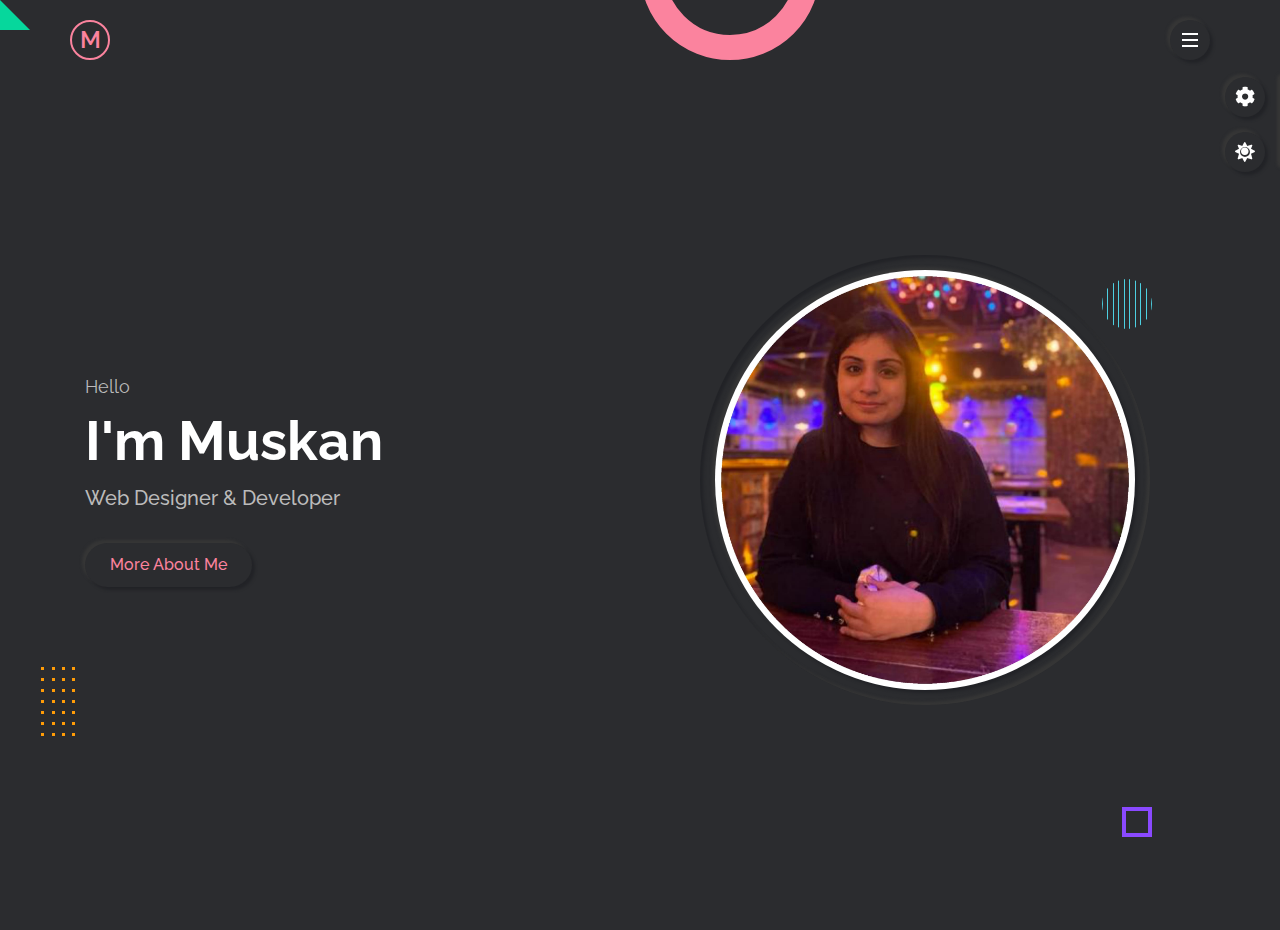
==== commit c364985e: "changes made" ====
--- a/index.html
+++ b/index.html
@@ -7,10 +7,51 @@
     <link rel="stylesheet" type="text/css" href="css/style.css" />
     <link rel="stylesheet" type="text/css" href="css/skins/color-1.css" />
     <link rel="stylesheet" href="css/font-awesome.css" />
+    <link
+      rel="stylesheet"
+      type="text/css"
+      class="alternate-style"
+      title="color-1"
+      href="css/skins/color-1.css"
+      disabled
+    />
+    <link
+      rel="stylesheet"
+      type="text/css"
+      class="alternate-style"
+      title="color-2"
+      href="css/skins/color-2.css"
+      disabled
+    />
+    <link
+      rel="stylesheet"
+      type="text/css"
+      class="alternate-style"
+      title="color-3"
+      href="css/skins/color-3.css"
+      disabled
+    />
+    <link
+      rel="stylesheet"
+      type="text/css"
+      class="alternate-style"
+      title="color-4"
+      href="css/skins/color-4.css"
+      disabled
+    />
+    <link
+      rel="stylesheet"
+      type="text/css"
+      class="alternate-style"
+      title="color-5"
+      href="css/skins/color-5.css"
+      disabled
+    />
+    <link rel="stylesheet" type="text/css" href="css/style-switcher.css" />
 
     <title>Document</title>
   </head>
-  <body>
+  <body class="dark">
     <header class="header">
       <div class="container">
         <div class="row justify-content-between">
@@ -29,23 +70,35 @@
       <div class="nav-menu-inner">
         <ul>
           <li>
-            <a href="#" class="inner-shadow active"> Home</a>
-          </li>
-          <li><a href="#" class="outer-shadow hover-in-shadow">About</a></li>
-          <li><a href="#" class="outer-shadow hover-in-shadow">Services</a></li>
-          <li>
-            <a href="#" class="outer-shadow hover-in-shadow">Portfolio</a>
+            <a href="#home" class="link-item inner-shadow active"> Home</a>
           </li>
           <li>
-            <a href="#" class="outer-shadow hover-in-shadow">Testimonial</a>
+            <a href="#about" class="link-item outer-shadow hover-in-shadow"
+              >About</a
+            >
           </li>
-
-          <li><a href="#" class="outer-shadow hover-in-shadow">Contact</a></li>
+          <li>
+            <a href="#service" class="link-item outer-shadow hover-in-shadow"
+              >Services</a
+            >
+          </li>
+          <li>
+            <a href="#portfolio" class="link-item outer-shadow hover-in-shadow"
+              >Portfolio</a
+            >
+          </li>
+          <li></li>
+          <li>
+            <a href="#contact" class="link-item outer-shadow hover-in-shadow"
+              >Contact</a
+            >
+          </li>
         </ul>
       </div>
       <p class="copyright-text">&copy; Muskan Gulati.All rights reserved.</p>
     </nav>
-    <section class="home-section section">
+    <div class="fade-out-effect"></div>
+    <section class="home-section section active" id="home">
       <div class="effect-wrap">
         <div class="effect effect-1"></div>
         <div class="effect effect-2">
@@ -100,7 +153,9 @@
             <p>Hello</p>
             <h2>I'm Muskan</h2>
             <h1>Web Designer & Developer</h1>
-            <a href="#" class="btn-1 outer-shadow hover-in-shadow"
+            <a
+              href="#about"
+              class="link-item btn-1 outer-shadow hover-in-shadow"
               >More About Me</a
             >
           </div>
@@ -118,7 +173,7 @@
     </section>
     <!-- header end -->
     <!-- about start -->
-    <section class="about-section section">
+    <section class="about-section section" id="about">
       <div class="container">
         <div class="row">
           <div class="section-title">
@@ -163,7 +218,11 @@
             <a href="resume.pdf" class="btn-1 outer-shadow hover-in-shadow"
               >Download CV</a
             >
-            <a href="#" class="btn-1 outer-shadow hover-in-shadow">Hire me</a>
+            <a
+              href="#contact"
+              class="link-item btn-1 outer-shadow hover-in-shadow"
+              >Hire me</a
+            >
           </div>
         </div>
 
@@ -357,7 +416,7 @@
     <!-- about end -->
 
     <!-- service start -->
-    <section class="service-section section">
+    <section class="service-section section" id="service">
       <div class="container">
         <div class="row">
           <div class="section-title">
@@ -460,7 +519,7 @@
     <!-- service end -->
 
     <!-- portfolio start -->
-    <section class="portfolio-section section">
+    <section class="portfolio-section section" id="portfolio">
       <div class="container">
         <div class="row">
           <div class="section-title">
@@ -778,7 +837,7 @@
     </section>
 
     <!-- contact start -->
-    <section class="contact-section section">
+    <section class="contact-section section" id="contact">
       <div class="container">
         <div class="row">
           <div class="section-title">
@@ -939,6 +998,24 @@
     </div>
     <!-- portfolio end -->
     <!-- main js -->
+    <!-- //mode changer// -->
+    <div class="style-switcher outer-shadow">
+      <div class="style-switcher-toggler s-icon outer-shadow hover-in-shadow">
+        <i class="fas fa-cog fa-spin"></i>
+      </div>
+      <div class="day-night s-icon outer-shadow hover-in-shadow">
+        <i class="fas"></i>
+      </div>
+      <h4>Theme Colors</h4>
+      <div class="colors">
+        <span class="color-1" onclick="setActiveStyle('color-1')"></span>
+        <span class="color-2" onclick="setActiveStyle('color-2')"></span>
+        <span class="color-3" onclick="setActiveStyle('color-3')"></span>
+        <span class="color-4" onclick="setActiveStyle('color-4')"></span>
+        <span class="color-5" onclick="setActiveStyle('color-5')"></span>
+      </div>
+    </div>
+
     <script src="js/main.js"></script>
     <!-- style switcher js -->
     <script src="js/style-switcher.js"></script>
--- a/css/style.css
+++ b/css/style.css
@@ -14,6 +14,20 @@
   --inner-shadow: inset 3px 3px 3px #d0d0d0, inset -3px -3px 3px #f8f8f8;
   --inner-shadow-0: inset 0 0 0 #d0d0d0, inset 0 0 0 #f8f8f8;
 }
+body.dark {
+  --bg-black-900: #ffffff;
+  --bg-black-100: #353535;
+  --bg-black-50: #2b2c2f;
+  --bg-opacity: rgba(43, 44, 47, 0.5);
+
+  --text-black-900: #ffffff;
+  --text-black-700: #ffffff;
+  --text-black-600: #bbbbbb;
+  --outer-shadow-0: 0 0 0 #222327, 0 0 0 #363636;
+  --inner-shadow: inset 3px 3px 3px #222327, inset -3px -3px 3px #363636;
+  --inner-shadow-0: inset 0 0 0 #222327, inset 0 0 0 #363636;
+  --outer-shadow: 3px 3px 3px #222327, -3px -3px 3px #363636;
+}
 
 *:not(i) {
   font-family: "Raleway", sans-serif;
@@ -274,7 +288,36 @@
   visibility: hidden;
   overflow-y: auto;
 }
-
+.fade-out-effect {
+  position: fixed;
+  left: 0;
+  top: 0;
+  width: 100%;
+  height: 100%;
+  background-color: var(--bg-black-50);
+  z-index: -1;
+  visibility: hidden;
+}
+@keyframes fadeOut {
+  0% {
+    opacity: 1;
+  }
+  100% {
+    opacity: 0;
+  }
+}
+.fade-out-effect.active {
+  visibility: visible;
+  z-index: 1000;
+  animation: fadeOut 3s ease;
+}
+
+.nav-menu.open {
+  visibility: visible;
+  opacity: 1;
+  z-index: 999;
+  transition: all 0.3s ease-in;
+}
 .nav-menu .close-nav-menu {
   height: 40px;
   width: 40px;
@@ -316,7 +359,7 @@
   display: inline-block;
   font-size: 28px;
   font-weight: 600;
-  color: var(--text-black-700);
+  color: var(--text-black-600);
   padding: 5px 30px;
   text-transform: capitalize;
   border-radius: 30px;
@@ -371,7 +414,7 @@
 .home-section .home-text h1 {
   font-size: 20px;
   font-weight: 500;
-  color: var(--text-black-700);
+  color: var(--text-black-600);
   margin: 0;
   text-transform: capitalize;
 }
@@ -429,6 +472,9 @@
   font-weight: 600;
   color: var(--skin-color);
 }
+.section.hide {
+  display: none;
+}
 
 /*! About Section */
 
@@ -731,6 +777,7 @@
   display: block;
   margin: 0 auto 30px;
   position: relative;
+  color: var(--text-black-600);
 }
 .service-section .service-item-inner .icon::after {
   content: "";
@@ -1021,6 +1068,7 @@
 .portfolio-popup .pp-title p span {
   font-weight: 400;
   text-transform: capitalize;
+  color: var(--text-black-600);
 }
 .portfolio-popup .pp-title {
   padding: 0 15px;
--- a/css/skins/color-2.css
+++ b/css/skins/color-2.css
@@ -0,0 +1,3 @@
+:root{
+	--skin-color:#ec9412;
+}--- a/css/skins/color-3.css
+++ b/css/skins/color-3.css
@@ -0,0 +1,3 @@
+:root{
+	--skin-color:#1fc586;
+}--- a/css/skins/color-4.css
+++ b/css/skins/color-4.css
@@ -0,0 +1,3 @@
+:root{
+	--skin-color:#2eb1ed;
+}--- a/css/skins/color-5.css
+++ b/css/skins/color-5.css
@@ -0,0 +1,3 @@
+:root{
+	--skin-color:#cc3a3b;
+}--- a/css/style-switcher.css
+++ b/css/style-switcher.css
@@ -0,0 +1,75 @@
+.style-switcher {
+  position: fixed;
+  right: 0;
+  top: 77px;
+  padding: 15px;
+  width: 200px;
+  z-index: 101;
+  border-radius: 5px;
+  transition: all 0.3s ease;
+  transform: translateX(100%);
+}
+.style-switcher.open {
+  transform: translateX(-15px);
+}
+.style-switcher .s-icon {
+  position: absolute;
+  height: 40px;
+  width: 40px;
+  text-align: center;
+  font-size: 20px;
+  color: var(--text-black-900);
+  right: 100%;
+  margin-right: 15px;
+  cursor: pointer;
+  transition: all 0.3s ease;
+  border-radius: 50%;
+}
+.style-switcher .s-icon i {
+  line-height: 40px;
+}
+.style-switcher .s-icon::after {
+  border-radius: 50%;
+}
+
+.style-switcher .style-switcher-toggler {
+  top: 0;
+}
+.style-switcher .day-night {
+  top: 55px;
+}
+.style-switcher h4 {
+  margin: 0 0 10px;
+  color: var(--text-black-700);
+  font-style: 16px;
+  font-weight: 600;
+  text-transform: capitalize;
+}
+.style-switcher .colors {
+  display: flex;
+  flex-wrap: wrap;
+  justify-content: space-between;
+}
+.style-switcher .colors span {
+  display: inline-block;
+  height: 30px;
+  width: 30px;
+
+  border-radius: 50%;
+  cursor: pointer;
+}
+.style-switcher .color-1 {
+  background-color: #fb839e;
+}
+.style-switcher .color-2 {
+  background-color: #ec9412;
+}
+.style-switcher .color-3 {
+  background-color: #1fc586;
+}
+.style-switcher .color-4 {
+  background-color: #2eb1ed;
+}
+.style-switcher .color-5 {
+  background-color: #cc3a3b;
+}
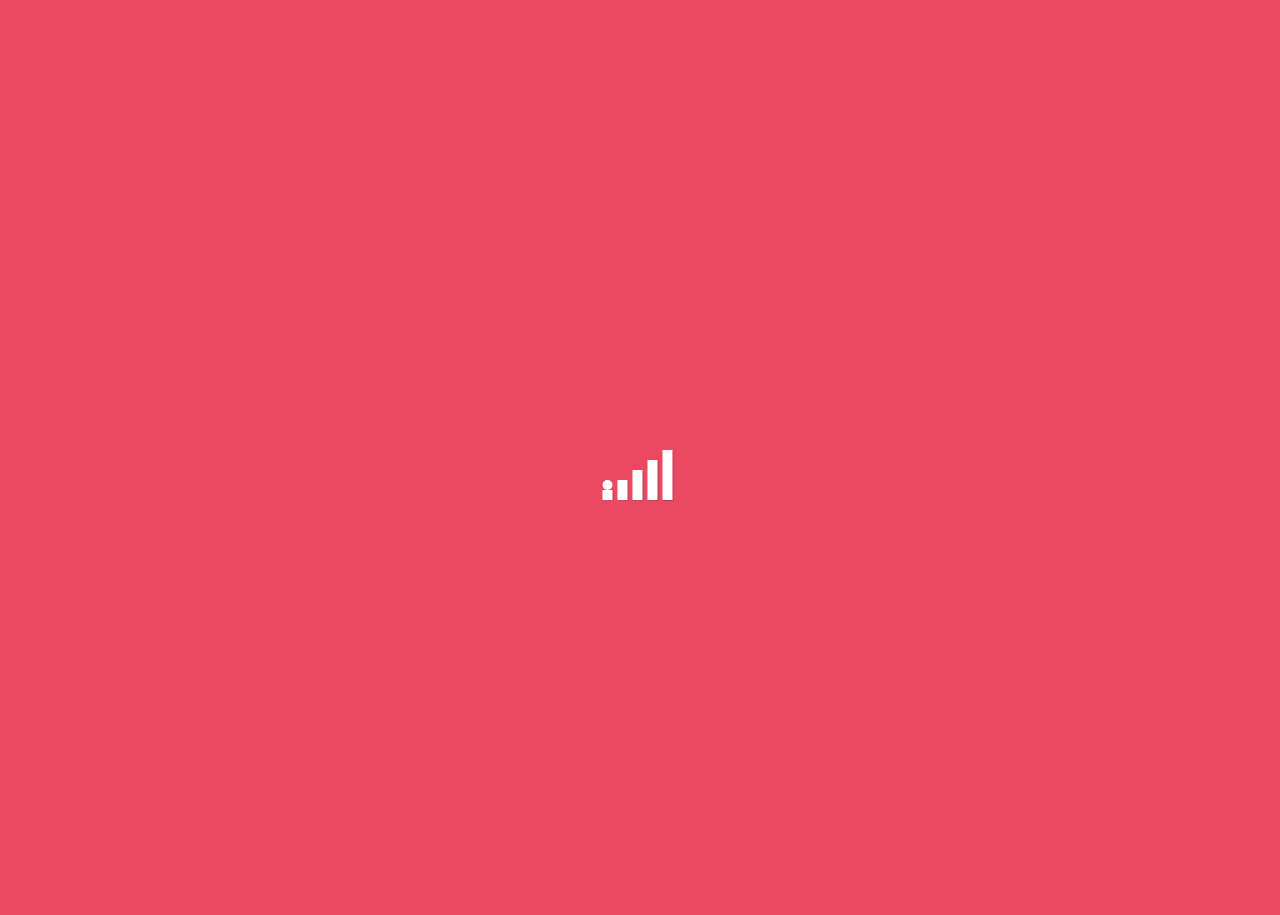
==== commit 1c8903e1: "changes" ====
--- a/index.html
+++ b/index.html
@@ -5,6 +5,7 @@
     <meta http-equiv="X-UA-Compatible" content="IE=edge" />
     <meta name="viewport" content="width=device-width, initial-scale=1.0" />
     <link rel="stylesheet" type="text/css" href="css/style.css" />
+    <link rel="stylesheet" href="css/responsive.css" />
     <link rel="stylesheet" type="text/css" href="css/skins/color-1.css" />
     <link rel="stylesheet" href="css/font-awesome.css" />
     <link
@@ -51,7 +52,28 @@
 
     <title>Document</title>
   </head>
-  <body class="dark">
+  <body class="dark loader-body">
+    <div class="loader">
+      <div class="loader__bar"></div>
+      <div class="loader__bar"></div>
+      <div class="loader__bar"></div>
+      <div class="loader__bar"></div>
+      <div class="loader__bar"></div>
+      <div class="loader__ball"></div>
+    </div>
+
+    <!-- PRELOADER -->
+
+    <!-- <div class="preloader">
+      <div class="box">
+        <div></div>
+        <div></div>
+        <div></div>
+      </div>
+    </div> -->
+
+    <!-- PRELOADER END -->
+
     <header class="header">
       <div class="container">
         <div class="row justify-content-between">
@@ -73,7 +95,10 @@
             <a href="#home" class="link-item inner-shadow active"> Home</a>
           </li>
           <li>
-            <a href="#about" class="link-item outer-shadow hover-in-shadow"
+            <a
+              href="#about"
+              id="about-link"
+              class="link-item outer-shadow hover-in-shadow"
               >About</a
             >
           </li>
@@ -89,7 +114,10 @@
           </li>
           <li></li>
           <li>
-            <a href="#contact" class="link-item outer-shadow hover-in-shadow"
+            <a
+              href="#contact"
+              id="contact-link"
+              class="link-item outer-shadow hover-in-shadow"
               >Contact</a
             >
           </li>
@@ -98,6 +126,7 @@
       <p class="copyright-text">&copy; Muskan Gulati.All rights reserved.</p>
     </nav>
     <div class="fade-out-effect"></div>
+
     <section class="home-section section active" id="home">
       <div class="effect-wrap">
         <div class="effect effect-1"></div>
@@ -145,6 +174,7 @@
           <div></div>
           <div></div>
         </div>
+        <div class="effect effect-4"></div>
       </div>
       <div class="effect effect-4"></div>
       <div class="container">
@@ -155,17 +185,14 @@
             <h1>Web Designer & Developer</h1>
             <a
               href="#about"
+              id="about-btn"
               class="link-item btn-1 outer-shadow hover-in-shadow"
               >More About Me</a
             >
           </div>
           <div class="home-img">
             <div class="img-box inner-shadow">
-              <img
-                src="img/user2.jpeg"
-                class="outer-shadow"
-                alt="profile pic"
-              />
+              <img src="img/user1.jpg" class="outer-shadow" alt="profile pic" />
             </div>
           </div>
         </div>
@@ -183,7 +210,11 @@
         <div class="row">
           <div class="about-img">
             <div class="img-box inner-shadow">
-              <img src="img/user1.jpg" class="outer-shadow" alt="profile-pic" />
+              <img
+                src="img/user2.jpeg"
+                class="outer-shadow"
+                alt="profile-pic"
+              />
             </div>
 
             <!-- social links start -->
@@ -220,6 +251,7 @@
             >
             <a
               href="#contact"
+              id="hire-btn"
               class="link-item btn-1 outer-shadow hover-in-shadow"
               >Hire me</a
             >
@@ -999,7 +1031,7 @@
     <!-- portfolio end -->
     <!-- main js -->
     <!-- //mode changer// -->
-    <div class="style-switcher outer-shadow">
+    <div class="style-switcher style-switcher1 outer-shadow">
       <div class="style-switcher-toggler s-icon outer-shadow hover-in-shadow">
         <i class="fas fa-cog fa-spin"></i>
       </div>
--- a/css/style.css
+++ b/css/style.css
@@ -33,8 +33,362 @@
   font-family: "Raleway", sans-serif;
   font-weight: 400;
 }
-
-body {
+html {
+  height: 100%;
+}
+
+/* preloader */
+
+.loader-body {
+  width: 100%;
+  height: 100%;
+  background: #ea4961;
+  /* background: var(--skin-color); */
+  display: flex;
+  margin: 0 auto;
+  align-items: center;
+  justify-content: center;
+  position: relative;
+}
+
+.loader {
+  position: absolute;
+  left: 50%;
+  top: 50%;
+  transform: translate(-50%, -50%);
+  width: 75px;
+  height: 100px;
+}
+.loader__bar {
+  position: absolute;
+  bottom: 0;
+  width: 10px;
+  height: 50%;
+  background: #fff;
+  transform-origin: center bottom;
+  box-shadow: 1px 1px 0 rgba(0, 0, 0, 0.2);
+}
+.loader__bar:nth-child(1) {
+  left: 0px;
+  transform: scale(1, 0.2);
+  -webkit-animation: barUp1 4s infinite;
+  animation: barUp1 4s infinite;
+}
+.loader__bar:nth-child(2) {
+  left: 15px;
+  transform: scale(1, 0.4);
+  -webkit-animation: barUp2 4s infinite;
+  animation: barUp2 4s infinite;
+}
+.loader__bar:nth-child(3) {
+  left: 30px;
+  transform: scale(1, 0.6);
+  -webkit-animation: barUp3 4s infinite;
+  animation: barUp3 4s infinite;
+}
+.loader__bar:nth-child(4) {
+  left: 45px;
+  transform: scale(1, 0.8);
+  -webkit-animation: barUp4 4s infinite;
+  animation: barUp4 4s infinite;
+}
+.loader__bar:nth-child(5) {
+  left: 60px;
+  transform: scale(1, 1);
+  -webkit-animation: barUp5 4s infinite;
+  animation: barUp5 4s infinite;
+}
+.loader__ball {
+  position: absolute;
+  bottom: 10px;
+  left: 0;
+  width: 10px;
+  height: 10px;
+  background: #fff;
+  border-radius: 50%;
+  -webkit-animation: ball 4s infinite;
+  animation: ball 4s infinite;
+}
+
+@-webkit-keyframes ball {
+  0% {
+    transform: translate(0, 0);
+  }
+  5% {
+    transform: translate(8px, -14px);
+  }
+  10% {
+    transform: translate(15px, -10px);
+  }
+  17% {
+    transform: translate(23px, -24px);
+  }
+  20% {
+    transform: translate(30px, -20px);
+  }
+  27% {
+    transform: translate(38px, -34px);
+  }
+  30% {
+    transform: translate(45px, -30px);
+  }
+  37% {
+    transform: translate(53px, -44px);
+  }
+  40% {
+    transform: translate(60px, -40px);
+  }
+  50% {
+    transform: translate(60px, 0);
+  }
+  57% {
+    transform: translate(53px, -14px);
+  }
+  60% {
+    transform: translate(45px, -10px);
+  }
+  67% {
+    transform: translate(37px, -24px);
+  }
+  70% {
+    transform: translate(30px, -20px);
+  }
+  77% {
+    transform: translate(22px, -34px);
+  }
+  80% {
+    transform: translate(15px, -30px);
+  }
+  87% {
+    transform: translate(7px, -44px);
+  }
+  90% {
+    transform: translate(0, -40px);
+  }
+  100% {
+    transform: translate(0, 0);
+  }
+}
+
+@keyframes ball {
+  0% {
+    transform: translate(0, 0);
+  }
+  5% {
+    transform: translate(8px, -14px);
+  }
+  10% {
+    transform: translate(15px, -10px);
+  }
+  17% {
+    transform: translate(23px, -24px);
+  }
+  20% {
+    transform: translate(30px, -20px);
+  }
+  27% {
+    transform: translate(38px, -34px);
+  }
+  30% {
+    transform: translate(45px, -30px);
+  }
+  37% {
+    transform: translate(53px, -44px);
+  }
+  40% {
+    transform: translate(60px, -40px);
+  }
+  50% {
+    transform: translate(60px, 0);
+  }
+  57% {
+    transform: translate(53px, -14px);
+  }
+  60% {
+    transform: translate(45px, -10px);
+  }
+  67% {
+    transform: translate(37px, -24px);
+  }
+  70% {
+    transform: translate(30px, -20px);
+  }
+  77% {
+    transform: translate(22px, -34px);
+  }
+  80% {
+    transform: translate(15px, -30px);
+  }
+  87% {
+    transform: translate(7px, -44px);
+  }
+  90% {
+    transform: translate(0, -40px);
+  }
+  100% {
+    transform: translate(0, 0);
+  }
+}
+@-webkit-keyframes barUp1 {
+  0% {
+    transform: scale(1, 0.2);
+  }
+  40% {
+    transform: scale(1, 0.2);
+  }
+  50% {
+    transform: scale(1, 1);
+  }
+  90% {
+    transform: scale(1, 1);
+  }
+  100% {
+    transform: scale(1, 0.2);
+  }
+}
+@keyframes barUp1 {
+  0% {
+    transform: scale(1, 0.2);
+  }
+  40% {
+    transform: scale(1, 0.2);
+  }
+  50% {
+    transform: scale(1, 1);
+  }
+  90% {
+    transform: scale(1, 1);
+  }
+  100% {
+    transform: scale(1, 0.2);
+  }
+}
+@-webkit-keyframes barUp2 {
+  0% {
+    transform: scale(1, 0.4);
+  }
+  40% {
+    transform: scale(1, 0.4);
+  }
+  50% {
+    transform: scale(1, 0.8);
+  }
+  90% {
+    transform: scale(1, 0.8);
+  }
+  100% {
+    transform: scale(1, 0.4);
+  }
+}
+@keyframes barUp2 {
+  0% {
+    transform: scale(1, 0.4);
+  }
+  40% {
+    transform: scale(1, 0.4);
+  }
+  50% {
+    transform: scale(1, 0.8);
+  }
+  90% {
+    transform: scale(1, 0.8);
+  }
+  100% {
+    transform: scale(1, 0.4);
+  }
+}
+@-webkit-keyframes barUp3 {
+  0% {
+    transform: scale(1, 0.6);
+  }
+  100% {
+    transform: scale(1, 0.6);
+  }
+}
+@keyframes barUp3 {
+  0% {
+    transform: scale(1, 0.6);
+  }
+  100% {
+    transform: scale(1, 0.6);
+  }
+}
+@-webkit-keyframes barUp4 {
+  0% {
+    transform: scale(1, 0.8);
+  }
+  40% {
+    transform: scale(1, 0.8);
+  }
+  50% {
+    transform: scale(1, 0.4);
+  }
+  90% {
+    transform: scale(1, 0.4);
+  }
+  100% {
+    transform: scale(1, 0.8);
+  }
+}
+@keyframes barUp4 {
+  0% {
+    transform: scale(1, 0.8);
+  }
+  40% {
+    transform: scale(1, 0.8);
+  }
+  50% {
+    transform: scale(1, 0.4);
+  }
+  90% {
+    transform: scale(1, 0.4);
+  }
+  100% {
+    transform: scale(1, 0.8);
+  }
+}
+@-webkit-keyframes barUp5 {
+  0% {
+    transform: scale(1, 1);
+  }
+  40% {
+    transform: scale(1, 1);
+  }
+  50% {
+    transform: scale(1, 0.2);
+  }
+  90% {
+    transform: scale(1, 0.2);
+  }
+  100% {
+    transform: scale(1, 1);
+  }
+}
+@keyframes barUp5 {
+  0% {
+    transform: scale(1, 1);
+  }
+  40% {
+    transform: scale(1, 1);
+  }
+  50% {
+    transform: scale(1, 0.2);
+  }
+  90% {
+    transform: scale(1, 0.2);
+  }
+  100% {
+    transform: scale(1, 1);
+  }
+}
+
+/* preloader */
+
+html {
+  scroll-behavior: smooth;
+}
+
+.normal-body {
   font-size: 16px;
   line-height: 1.5;
   overflow-x: hidden;
@@ -301,22 +655,28 @@
 @keyframes fadeOut {
   0% {
     opacity: 1;
+    transform: translateX(-70px);
+  }
+  75% {
+    opacity: 0.75;
+    transform: translateX(80px);
   }
   100% {
     opacity: 0;
+    transform: translateX(0);
   }
 }
 .fade-out-effect.active {
   visibility: visible;
   z-index: 1000;
-  animation: fadeOut 3s ease;
+  animation: fadeOut 2s ease-out;
 }
 
 .nav-menu.open {
   visibility: visible;
   opacity: 1;
   z-index: 999;
-  transition: all 0.3s ease-in;
+  transition: all 2s ease;
 }
 .nav-menu .close-nav-menu {
   height: 40px;
@@ -1233,3 +1593,19 @@
 .portfolio-popup .pp-next {
   right: 15px;
 }
+
+::selection {
+  background-color: var(--skin-color);
+  color: #000000;
+}
+
+::-webkit-scrollbar {
+  width: 1.3rem;
+}
+
+::-webkit-scrollbar-thumb {
+  background-color: var(--skin-color);
+  margin: 0.5rem;
+  border-radius: 1rem;
+  border: solid 0.2rem #212121;
+}
--- a/css/responsive.css
+++ b/css/responsive.css
@@ -0,0 +1,100 @@
+@media (max-width: 991px) {
+  .portfolio-section .portfolio-item,
+  .service-section .service-item {
+    flex: 0 0 50%;
+    max-width: 50%;
+  }
+}
+
+@media (max-width: 767px) {
+  .contact-section .w-50,
+  .contact-section .contact-item,
+  .portfolio-popup .description,
+  .portfolio-popup .info,
+  .portfolio-section .portfolio-item,
+  .service-section .service-item,
+  .about-section .skills .skill-item,
+  .about-section .about-info,
+  .about-section .about-img,
+  .home-section .home-text,
+  .home-section .home-img {
+    flex: 0 0 100%;
+    max-width: 100%;
+  }
+  .about-section .about-img {
+    flex: 0 0 70%;
+    max-width: 70%;
+    margin: auto;
+  }
+
+  .home-section .home-text {
+    order: 2;
+  }
+  .about-section .about-info,
+  .contact-section .submit-btn,
+  .home-section .home-text {
+    text-align: center;
+  }
+  .home-section .full-screen {
+    padding: 100px 0;
+  }
+  .home-section .home-img .img-box {
+    margin-bottom: 40px;
+    max-width: 350px;
+  }
+  .effect-3 {
+    margin-left: -60px;
+  }
+  .effect-4 {
+    left: 10%;
+  }
+  .effect-5 {
+    right: 4%;
+  }
+  .about-section .about-img {
+    padding-bottom: 30px;
+  }
+  .about-section .timeline .timeline-item:nth-child(odd) {
+    padding-right: 15px;
+    text-align: left;
+    padding-left: 75px;
+  }
+  .about-section .timeline .timeline-item:nth-child(even) {
+    text-align: right;
+    padding-left: 75px;
+  }
+  .about-section .timeline::before {
+    left: 35px;
+  }
+  .about-section .timeline .timeline-item:nth-child(odd) .icon {
+    right: auto;
+    left: -60px;
+  }
+  .about-section .timeline .timeline-item:nth-child(even) .icon {
+    left: -60px;
+  }
+  .about-section .timeline .timeline-item {
+    margin-bottom: 40px;
+  }
+  .about-section .timeline .timeline-item:last-child {
+    margin-bottom: 0;
+  }
+
+  .about-section
+    .timeline
+    .timeline-item:nth-child(odd)
+    .timeline-item-inner::before {
+    left: -30px;
+    right: auto;
+  }
+}
+
+@media (max-width: 574px) {
+  .home-section .home-img .img-box {
+    max-width: 260px;
+  }
+
+  .home-section .home-text h2 {
+    font-size: 40px;
+  }
+}
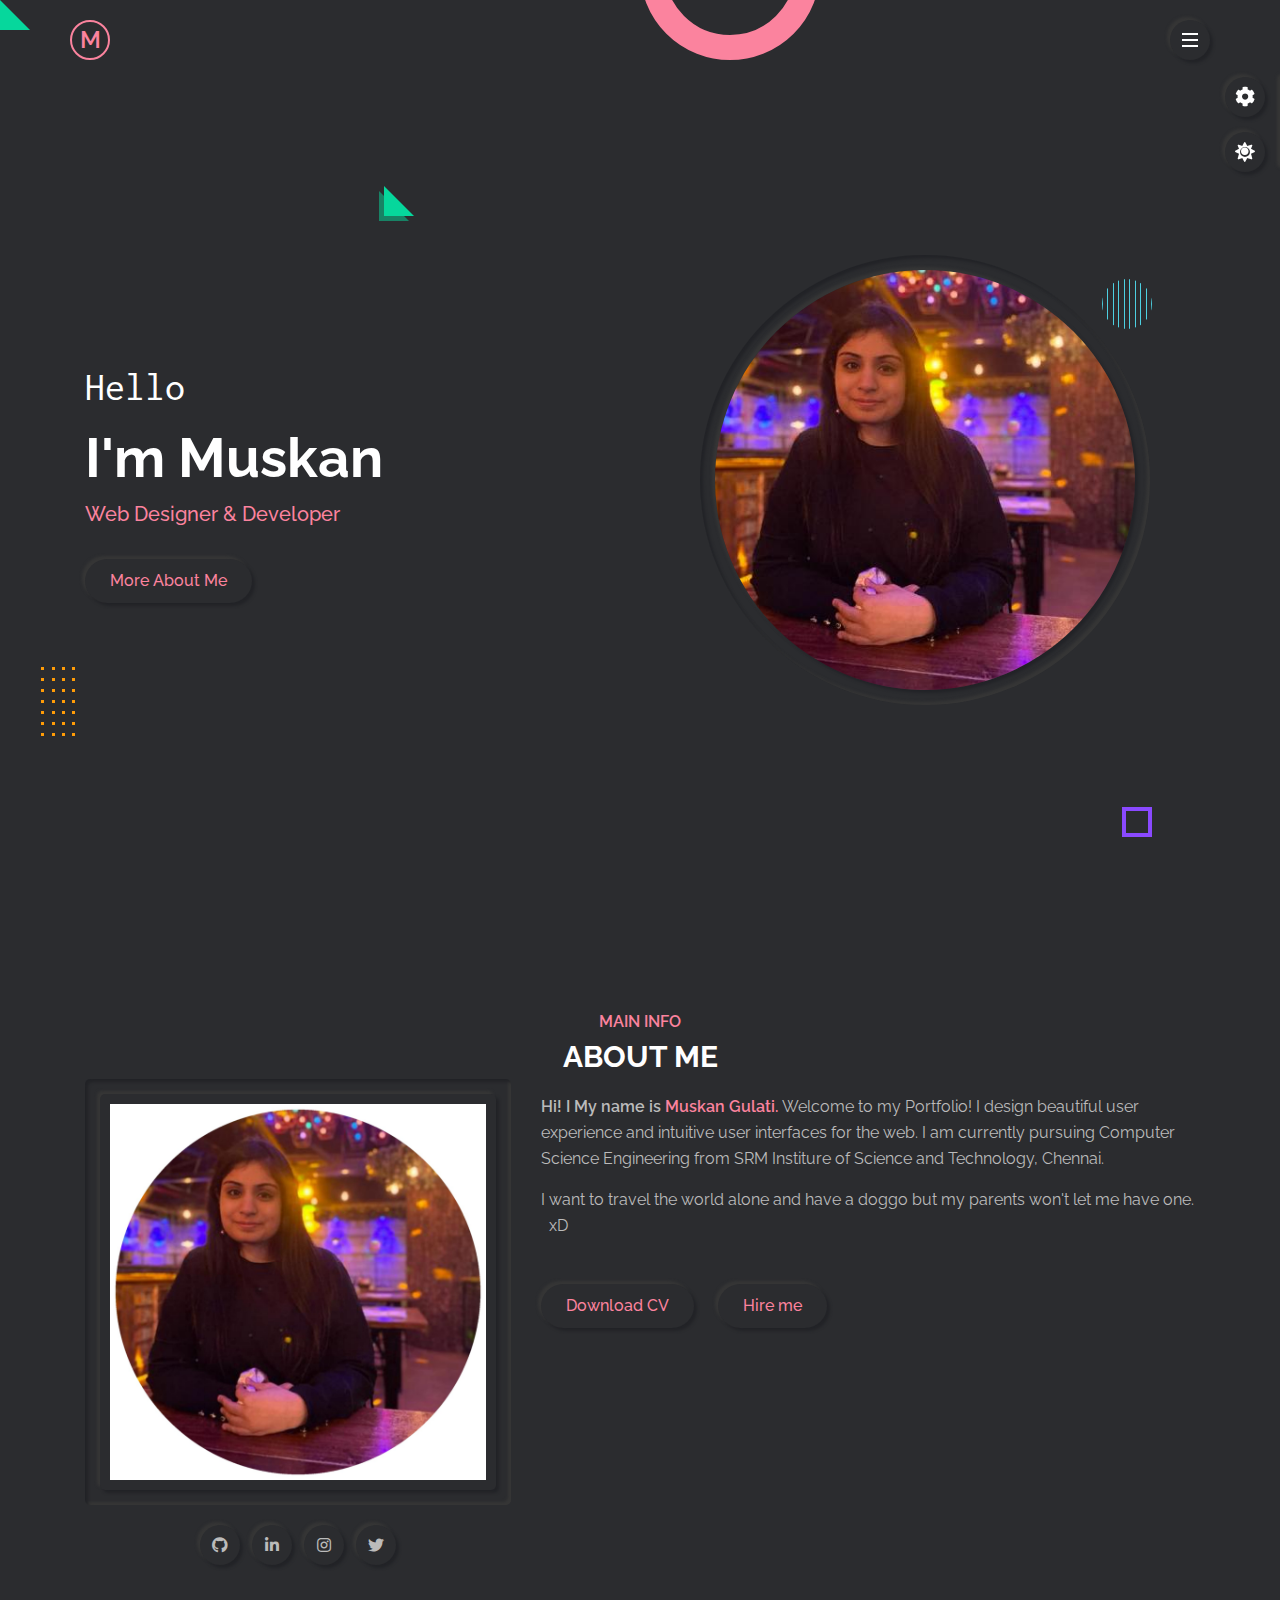
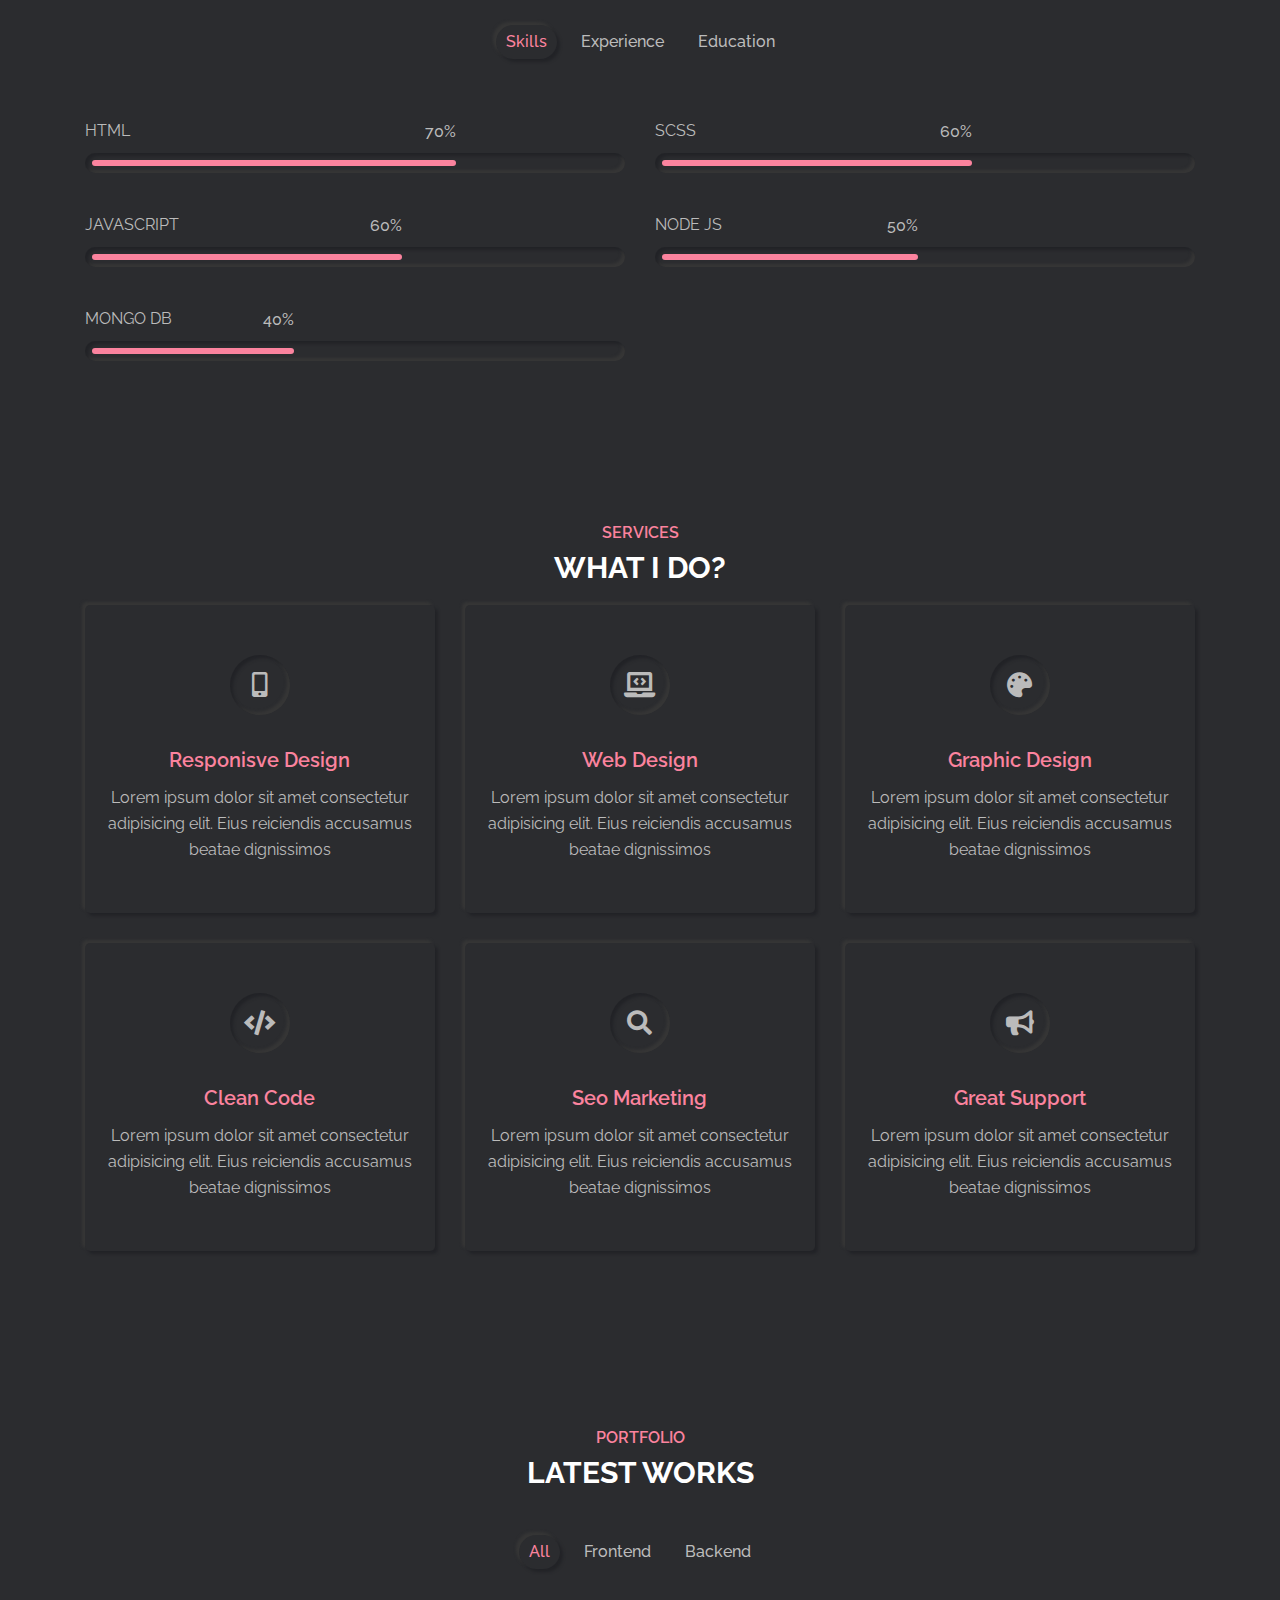
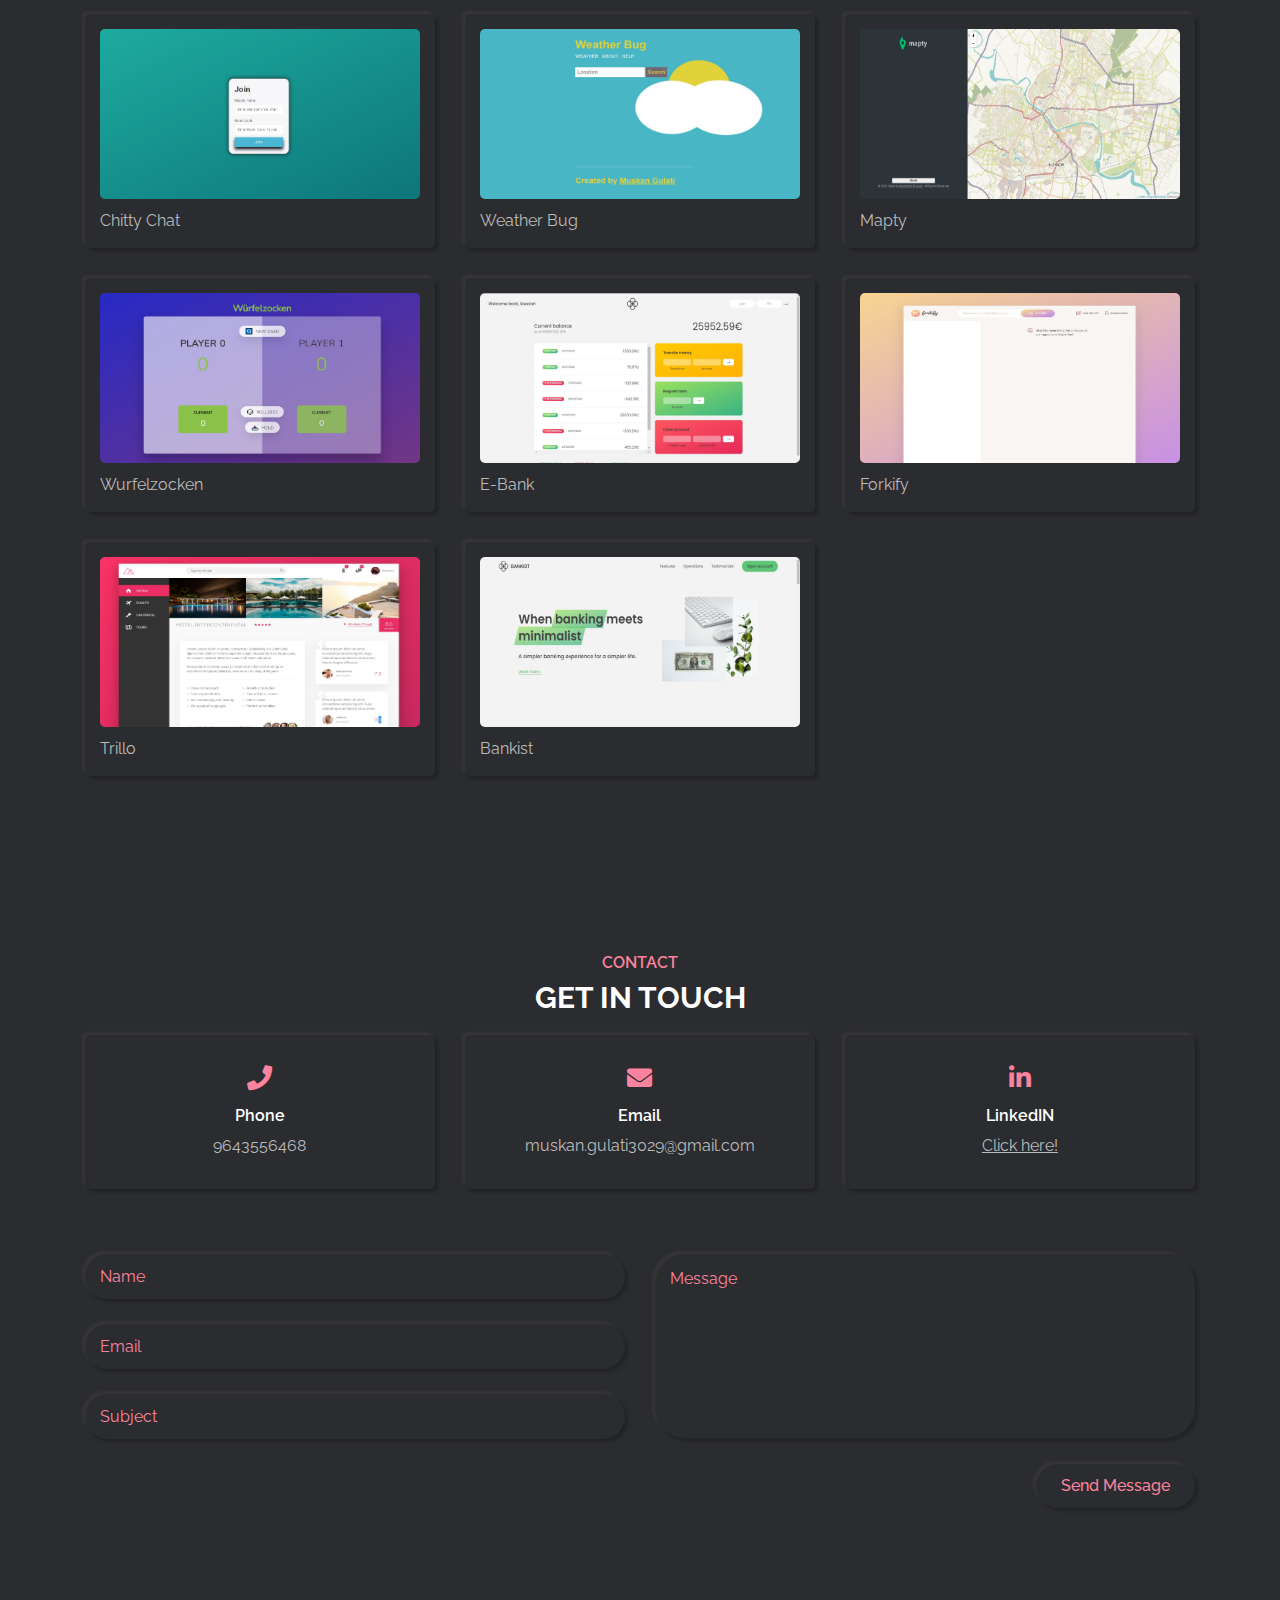
==== commit 46df169d: "changes" ====
--- a/index.html
+++ b/index.html
@@ -50,7 +50,7 @@
     />
     <link rel="stylesheet" type="text/css" href="css/style-switcher.css" />
 
-    <title>Document</title>
+    <title>Muskan Gulati</title>
   </head>
   <body class="dark loader-body">
     <div class="loader">
@@ -63,14 +63,6 @@
     </div>
 
     <!-- PRELOADER -->
-
-    <!-- <div class="preloader">
-      <div class="box">
-        <div></div>
-        <div></div>
-        <div></div>
-      </div>
-    </div> -->
 
     <!-- PRELOADER END -->
 
@@ -180,9 +172,9 @@
       <div class="container">
         <div class="row full-screen align-items-center">
           <div class="home-text">
-            <p>Hello</p>
+            <h3 class="hello">Hello</h3>
             <h2>I'm Muskan</h2>
-            <h1>Web Designer & Developer</h1>
+            <h1 class="job">Web Designer & Developer</h1>
             <a
               href="#about"
               id="about-btn"
@@ -219,16 +211,28 @@
 
             <!-- social links start -->
             <div class="social-links">
-              <a href="#" class="outer-shadow hover-in-shadow"
+              <a
+                href="https://github.com/muskan3001"
+                target="_blank"
+                class="outer-shadow hover-in-shadow"
                 ><i class="fab fa-github"></i
               ></a>
-              <a href="#" class="outer-shadow hover-in-shadow"
+              <a
+                href="https://www.linkedin.com/in/muskan-gulati30/"
+                target="_blank"
+                class="outer-shadow hover-in-shadow"
                 ><i class="fab fa-linkedin-in"></i
               ></a>
-              <a href="#" class="outer-shadow hover-in-shadow"
+              <a
+                href="https://www.instagram.com/muskan._.gulati/"
+                target="_blank"
+                class="outer-shadow hover-in-shadow"
                 ><i class="fab fa-instagram"></i
               ></a>
-              <a href="#" class="outer-shadow hover-in-shadow"
+              <a
+                href="https://twitter.com/MuskanG59426522?s=08"
+                target="_blank"
+                class="outer-shadow hover-in-shadow"
                 ><i class="fab fa-twitter"></i
               ></a>
             </div>
@@ -236,17 +240,23 @@
           </div>
           <div class="about-info">
             <p>
-              <span>Hi! I My name is Muskan Gulati. I am a Web developer. </span
-              >Lorem ipsum dolor sit amet consectetur adipisicing elit. Eius
-              reiciendis accusamus beatae dignissimos temporibus facilis sint
-              itaque error officia hic, ipsam nemo!
+              <span
+                >Hi! I My name is
+                <span style="color: var(--skin-color)"> Muskan Gulati.</span>
+              </span>
+              Welcome to my Portfolio! I design beautiful user experience and
+              intuitive user interfaces for the web. I am currently pursuing
+              Computer Science Engineering from SRM Institure of Science and
+              Technology, Chennai.
             </p>
             <p>
-              Lorem ipsum dolor sit amet consectetur adipisicing elit. Tempore
-              minus vitae distinctio illo maiores sequi libero suscipit.
-              Aperiam, voluptates vel.
+              I want to travel the world alone and have a doggo but my parents
+              won't let me have one. &nbsp; xD
             </p>
-            <a href="resume.pdf" class="btn-1 outer-shadow hover-in-shadow"
+            <a
+              href="resume.pdf"
+              target="_blank"
+              class="btn-1 outer-shadow hover-in-shadow"
               >Download CV</a
             >
             <a
@@ -278,8 +288,8 @@
               <div class="skill-item">
                 <p>html</p>
                 <div class="progress inner-shadow">
-                  <div class="progress-bar" style="width: calc(50% - 14px)">
-                    <span>50%</span>
+                  <div class="progress-bar" style="width: calc(70% - 14px)">
+                    <span>70%</span>
                   </div>
                 </div>
               </div>
@@ -337,13 +347,15 @@
                     <div class="timeline-item">
                       <div class="timeline-item-inner outer-shadow">
                         <i class="fas fa-briefcase icon"></i>
-                        <span>Sep, 2020 - Present</span>
-                        <h3>full stack developer</h3>
-                        <h4>Company name</h4>
+                        <span>July, 2019 - Present</span>
+                        <h3>Lead</h3>
+                        <h4>SRMKZILLA</h4>
                         <p>
-                          Lorem ipsum dolor sit amet consectetur adipisicing
-                          elit. Eius reiciendis accusamus beatae dignissimos
-                          temporibus facilis sint itaque error officia hic,
+                          SRMKZILLA is a student body organization which comes
+                          under the official Mozilla Firefox club. It aims to
+                          help students develop amazing technical skills by
+                          conducting workshops. I have been working as the
+                          Sponsorship Lead for past two years.
                         </p>
                       </div>
                     </div>
@@ -352,13 +364,14 @@
                     <div class="timeline-item">
                       <div class="timeline-item-inner outer-shadow">
                         <i class="fas fa-briefcase icon"></i>
-                        <span>Jul, 2021 - Aug, 2021</span>
-                        <h3>web designer</h3>
-                        <h4>Company name 1</h4>
+                        <span>March, 2020 - Present</span>
+                        <h3>Committee Member</h3>
+                        <h4>Aaruush,Chennai</h4>
                         <p>
-                          Lorem ipsum dolor sit amet consectetur adipisicing
-                          elit. Eius reiciendis accusamus beatae dignissimos
-                          temporibus facilis sint itaque error officia hic,
+                          Aaruush is a national level tech fest held at SRM
+                          University, Chennai. It has variety of domains which
+                          organize different events every year.I have been a
+                          part of Aaruush for past two years.
                         </p>
                       </div>
                     </div>
@@ -367,13 +380,15 @@
                     <div class="timeline-item">
                       <div class="timeline-item-inner outer-shadow">
                         <i class="fas fa-briefcase icon"></i>
-                        <span>Sep, 2020 - Present</span>
-                        <h3>developer</h3>
-                        <h4>Company name2</h4>
+                        <span>July, 2021 - August, 2021</span>
+                        <h3>Intern</h3>
+                        <h4>The Sparks Foundation</h4>
                         <p>
-                          Lorem ipsum dolor sit amet consectetur adipisicing
-                          elit. Eius reiciendis accusamus beatae dignissimos
-                          temporibus facilis sint itaque error officia hic,
+                          This organization aims at helping students to come
+                          forward and put their amazing ideas in the form of
+                          amazing projects. I worked as a Web development intern
+                          and made a payment integration gateway project which
+                          helps people to donate for the needy.
                         </p>
                       </div>
                     </div>
@@ -395,13 +410,13 @@
                     <div class="timeline-item">
                       <div class="timeline-item-inner outer-shadow">
                         <i class="fas fa-graduation-cap icon"></i>
-                        <span>2005 - 2017</span>
-                        <h3>CBSE</h3>
-                        <h4>DPS</h4>
+                        <span>2019 - 2023</span>
+                        <h3>B.Tech CSE</h3>
+                        <h4>SRM Chennai</h4>
                         <p>
-                          Lorem ipsum dolor sit amet consectetur adipisicing
-                          elit. Eius reiciendis accusamus beatae dignissimos
-                          temporibus facilis sint itaque error officia hic,
+                          I am a pre-final year student pursuing Computer
+                          Science Engineering with specialization in Computer
+                          Networking.
                         </p>
                       </div>
                     </div>
@@ -410,31 +425,18 @@
                     <div class="timeline-item">
                       <div class="timeline-item-inner outer-shadow">
                         <i class="fas fa-graduation-cap icon"></i>
-                        <span>2017 - 2019</span>
+                        <span>2005 - 2019</span>
                         <h3>Science</h3>
-                        <h4>DPS</h4>
+                        <h4>DPS,Greater Noida</h4>
                         <p>
-                          Lorem ipsum dolor sit amet consectetur adipisicing
-                          elit. Eius reiciendis accusamus beatae dignissimos
-                          temporibus facilis sint itaque error officia hic,
+                          I completed my primary and secondry education in
+                          Science with Mathematics.
                         </p>
                       </div>
                     </div>
                     <!-- timeline item end -->
                     <!-- timeline item start -->
-                    <div class="timeline-item">
-                      <div class="timeline-item-inner outer-shadow">
-                        <i class="fas fa-graduation-cap icon"></i>
-                        <span>2019 - 2023</span>
-                        <h3>CSE</h3>
-                        <h4>SRM</h4>
-                        <p>
-                          Lorem ipsum dolor sit amet consectetur adipisicing
-                          elit. Eius reiciendis accusamus beatae dignissimos
-                          temporibus facilis sint itaque error officia hic,
-                        </p>
-                      </div>
-                    </div>
+
                     <!-- timeline item end -->
                   </div>
                 </div>
@@ -563,28 +565,121 @@
             <span class="filter-item outer-shadow active" data-target="all"
               >All</span
             >
-            <span class="filter-item" data-target="Web applications"
-              >Web applications</span
-            >
-            <span class="filter-item" data-target="Photoshop">Photoshop</span>
-            <span class="filter-item" data-target="mobile app">mobile app</span>
-            <span class="filter-item" data-target="e-commerce">e-commerce</span>
+            <span class="filter-item" data-target="Frontend">Frontend</span>
+            <span class="filter-item" data-target="Backend">Backend</span>
           </div>
         </div>
         <div class="row portfolio-items">
-          <div class="portfolio-item" data-category="Web applications">
+          <div class="portfolio-item" data-category="Backend">
             <div class="portfolio-item-inner outer-shadow">
               <div class="portfolio-item-img">
                 <img
-                  src="img/portfolio/thumb/project-1.png"
+                  src="img/portfolio/thumb/chat1.jpg"
                   alt=""
-                  data-screenshots="img/portfolio/large/project-1/1.png,
-                img/portfolio/large/project-1/2.png,img/portfolio/large/project-1/3.png,
-                img/portfolio/large/project-1/4.png,img/portfolio/large/project-1/5.png,img/portfolio/large/project-1/6.png"
+                  data-screenshots="img/portfolio/large/project-1/ca1.png,
+                img/portfolio/large/project-1/ca2.png,img/portfolio/large/project-1/ca3.png,
+                img/portfolio/large/project-1/ca4.png"
                 />
                 <span class="view-project">View Project</span>
               </div>
-              <p class="portfolio-item-title">Personal portfolio</p>
+              <p class="portfolio-item-title">Chitty Chat</p>
+              <div class="portfolio-item-details">
+                <div class="row">
+                  <div class="description">
+                    <h3>Project Brief:</h3>
+                    <p>
+                      Chitty Chat is an instant messaging app through which
+                      people around the world can connect with each other. In
+                      this ,they can make a secret room using a room code and
+                      share it with their friends to join in. Just enter your
+                      name and the room code on the login page to hop into your
+                      personal room where you can chat, send current location
+                      etc.
+                    </p>
+                  </div>
+                  <div class="info">
+                    <h3>Project info</h3>
+                    <ul class="info-ul">
+                      <li>Made on - <span>August,2021</span></li>
+                      <li>
+                        Tools - <span>html,css,express.js,socketIO,NodeJs</span>
+                      </li>
+                      <li>
+                        Source Code -
+                        <span
+                          ><a
+                            href="https://github.com/muskan3001/Chat-app"
+                            target="_blank"
+                            >Click Here! &rarr;
+                          </a></span
+                        >
+                      </li>
+                    </ul>
+                  </div>
+                </div>
+              </div>
+            </div>
+          </div>
+
+          <div class="portfolio-item" data-category="Backend">
+            <div class="portfolio-item-inner outer-shadow">
+              <div class="portfolio-item-img">
+                <img
+                  src="img/portfolio/thumb/wbug1.jpg"
+                  alt=""
+                  data-screenshots="img/portfolio/large/project-2/wb1.png,
+                img/portfolio/large/project-2/wb2.png"
+                />
+                <span class="view-project">View Project</span>
+              </div>
+              <p class="portfolio-item-title">Weather Bug</p>
+              <div class="portfolio-item-details">
+                <div class="row">
+                  <div class="description">
+                    <h3>Project Brief:</h3>
+                    <p>
+                      Weather bug is a website in which people from all over the
+                      world can know the current weather of even a small
+                      village. This will help people to keep a track of the
+                      climate in a particular location. The app uses APIs for
+                      collecting the weather data.
+                    </p>
+                  </div>
+                  <div class="info">
+                    <h3>Project info</h3>
+                    <ul class="info-ul">
+                      <li>Made on - <span>July, 2021</span></li>
+
+                      <li>Tools - <span>html,css,express.js,Node.js</span></li>
+                      <li>
+                        Source Code -
+                        <span
+                          ><a
+                            href="https://github.com/muskan3001/Weather-app"
+                            target="_blank"
+                            >Click Here! &rarr;</a
+                          ></span
+                        >
+                      </li>
+                    </ul>
+                  </div>
+                </div>
+              </div>
+            </div>
+          </div>
+
+          <div class="portfolio-item" data-category="Backend">
+            <div class="portfolio-item-inner outer-shadow">
+              <div class="portfolio-item-img">
+                <img
+                  src="img/portfolio/thumb/MY1.jpg"
+                  alt=""
+                  data-screenshots="img/portfolio/large/project-3/1.png,
+                img/portfolio/large/project-3/2, img/portfolio/large/project-3/3, img/portfolio/large/project-3/4, img/portfolio/large/project-3/5"
+                />
+                <span class="view-project">View Project</span>
+              </div>
+              <p class="portfolio-item-title">Mapty</p>
               <div class="portfolio-item-details">
                 <div class="row">
                   <div class="description">
@@ -598,14 +693,13 @@
                   </div>
                   <div class="info">
                     <h3>Project info</h3>
-                    <ul>
+                    <ul class="info-ul">
                       <li>Date-<span>2020</span></li>
-                      <li>Clien<span>xyz</span></li>
-                      <li>Tools<span>html,css,javascript</span></li>
+
+                      <li>Tools - <span>html,css,javascript</span></li>
                       <li>
-                        Web-<span
-                          ><a href="#">www.github.com/muskan3001</a></span
-                        >
+                        Source Code -
+                        <span><a href="#">www.github.com/muskan3001</a></span>
                       </li>
                     </ul>
                   </div>
@@ -613,39 +707,47 @@
               </div>
             </div>
           </div>
-
-          <div class="portfolio-item" data-category="Web applications">
+          <div class="portfolio-item" data-category="Frontend">
             <div class="portfolio-item-inner outer-shadow">
               <div class="portfolio-item-img">
                 <img
-                  src="img/portfolio/thumb/project-2.png"
+                  src="img/portfolio/thumb/pg1.jpg"
                   alt=""
-                  data-screenshots="img/portfolio/large/project-2/1.png,
-                img/portfolio/large/project-2/2.png"
+                  data-screenshots="img/portfolio/large/project-4/pg1.png,img/portfolio/large/project-4/pg2.png,img/portfolio/large/project-4/pg3.png"
                 />
                 <span class="view-project">View Project</span>
               </div>
-              <p class="portfolio-item-title">Wedding project</p>
+              <p class="portfolio-item-title">Wurfelzocken</p>
               <div class="portfolio-item-details">
                 <div class="row">
                   <div class="description">
                     <h3>Project Brief:</h3>
                     <p>
-                      Lorem ipsum dolor sit amet consectetur, adipisicing elit.
-                      Quasi deserunt atque omnis vitae, distinctio totam qui
-                      vel, reprehenderit impedit, laborum necessitatibus ducimus
-                      corporis aut veniam porro iusto illo suscipit optio.
+                      A local two player game in which each player will get
+                      chance to roll a dice. The number on the dice will be
+                      added to the current score of that player. The player will
+                      have an option to roll the dice again or to hold on to the
+                      current score. Rolling the dice again will come with a
+                      risk (i.e. if on rolling the dice the number one (1)
+                      appears, the current score of the active player will reset
+                      to 0 and the game will pass on to the other player.) This
+                      will continue until one of the player scores a century.
+                      (100)
                     </p>
                   </div>
                   <div class="info">
                     <h3>Project info</h3>
-                    <ul>
-                      <li>Date-<span>2020</span></li>
-                      <li>Clien<span>xyz</span></li>
-                      <li>Tools<span>html,css,javascript</span></li>
+                    <ul class="info-ul">
+                      <li>Made on -<span> June,2021</span></li>
+                      <li>Tools - <span>html,css,javascript</span></li>
                       <li>
-                        Web-<span
-                          ><a href="#">www.github.com/muskan3001</a></span
+                        Source Code -
+                        <span
+                          ><a
+                            href="https://github.com/muskan3001/Wurfelzocken"
+                            target="_blank"
+                            >Click Here! &rarr;
+                          </a></span
                         >
                       </li>
                     </ul>
@@ -654,39 +756,45 @@
               </div>
             </div>
           </div>
-
-          <div class="portfolio-item" data-category="e-commerce">
+          <div class="portfolio-item" data-category="Frontend">
             <div class="portfolio-item-inner outer-shadow">
               <div class="portfolio-item-img">
                 <img
-                  src="img/portfolio/thumb/project-3.png"
+                  src="img/portfolio/thumb/eb1.jpg"
                   alt=""
-                  data-screenshots="img/portfolio/large/project-3/1.png,
-                img/portfolio/large/project-3/2, img/portfolio/large/project-3/3, img/portfolio/large/project-3/4, img/portfolio/large/project-3/5"
+                  data-screenshots="img/portfolio/large/project-5/eb1.png,img/portfolio/large/project-5/eb2.png,img/portfolio/large/project-5/eb3.png"
                 />
                 <span class="view-project">View Project</span>
               </div>
-              <p class="portfolio-item-title">Product landing page</p>
+              <p class="portfolio-item-title">e-Bank</p>
               <div class="portfolio-item-details">
                 <div class="row">
                   <div class="description">
                     <h3>Project Brief:</h3>
                     <p>
-                      Lorem ipsum dolor sit amet consectetur, adipisicing elit.
-                      Quasi deserunt atque omnis vitae, distinctio totam qui
-                      vel, reprehenderit impedit, laborum necessitatibus ducimus
-                      corporis aut veniam porro iusto illo suscipit optio.
+                      E-bank Is a prototype of a Modern Banking application,
+                      with modern features of a typical banking app with
+                      automatic logout feature. Using this application people
+                      can manage their accounts by keeping a track of the money
+                      transferred , loans and the list of transactions. There
+                      are 2 user ids through which people can log in. Username -
+                      mg Password - 3001 Username 2 - jd Password - 2222
                     </p>
                   </div>
                   <div class="info">
                     <h3>Project info</h3>
-                    <ul>
-                      <li>Date-<span>2020</span></li>
-                      <li>Clien<span>xyz</span></li>
-                      <li>Tools<span>html,css,javascript</span></li>
+                    <ul class="info-ul">
+                      <li>Made on -<span>May, 2021</span></li>
+
+                      <li>Tools - <span>html,css,javascript</span></li>
                       <li>
-                        Web-<span
-                          ><a href="#">www.github.com/muskan3001</a></span
+                        Source Code -
+                        <span
+                          ><a
+                            href="https://github.com/muskan3001/eBank"
+                            target="_blank"
+                            >Click Here! &rarr;</a
+                          ></span
                         >
                       </li>
                     </ul>
@@ -695,37 +803,42 @@
               </div>
             </div>
           </div>
-          <div class="portfolio-item" data-category="Web applications">
+          <div class="portfolio-item" data-category="Backend">
             <div class="portfolio-item-inner outer-shadow">
               <div class="portfolio-item-img">
                 <img
-                  src="img/portfolio/thumb/project-4.png"
+                  src="img/portfolio/thumb/For1.jpg"
                   alt=""
-                  data-screenshots="img/portfolio/large/project-4/1.png"
+                  data-screenshots="img/portfolio/large/project-6/for1.png,img/portfolio/large/project-6/for2.png,img/portfolio/large/project-6/for3.png,img/portfolio/large/project-6/for4.png"
                 />
                 <span class="view-project">View Project</span>
               </div>
-              <p class="portfolio-item-title">Product landing page</p>
+              <p class="portfolio-item-title">Forkify</p>
               <div class="portfolio-item-details">
                 <div class="row">
                   <div class="description">
                     <h3>Project Brief:</h3>
                     <p>
-                      Lorem ipsum dolor sit amet consectetur, adipisicing elit.
-                      Quasi deserunt atque omnis vitae, distinctio totam qui
-                      vel, reprehenderit impedit, laborum necessitatibus ducimus
-                      corporis aut veniam porro iusto illo suscipit optio.
+                      Forkify is a recipe Web-App. Using this webapp people can
+                      search over 1000 recipes and customize the ingredients
+                      depending on the number of servings. They can bookmark the
+                      recipes which they like for the future use and also add
+                      any recipe which they want to.
                     </p>
                   </div>
                   <div class="info">
                     <h3>Project info</h3>
-                    <ul>
-                      <li>Date-<span>2020</span></li>
-                      <li>Clien<span>xyz</span></li>
-                      <li>Tools<span>html,css,javascript</span></li>
+                    <ul class="info-ul">
+                      <li>Made on -<span>June, 2021</span></li>
+                      <li>Tools - <span>Html,Css,Javascript</span></li>
                       <li>
-                        Web-<span
-                          ><a href="#">www.github.com/muskan3001</a></span
+                        Source Code -
+                        <span
+                          ><a
+                            href="https://github.com/muskan3001/Forkify-v2"
+                            target="_blank"
+                            >Click Here &rarr;</a
+                          ></span
                         >
                       </li>
                     </ul>
@@ -734,37 +847,39 @@
               </div>
             </div>
           </div>
-          <div class="portfolio-item" data-category="Web applications">
+          <div class="portfolio-item" data-category="Frontend">
             <div class="portfolio-item-inner outer-shadow">
               <div class="portfolio-item-img">
                 <img
-                  src="img/portfolio/thumb/project-5.png"
+                  src="img/portfolio/thumb/tri1.jpg"
                   alt=""
-                  data-screenshots="img/portfolio/large/project-5/1.png"
+                  data-screenshots="img/portfolio/large/project-7/tr1.png"
                 />
                 <span class="view-project">View Project</span>
               </div>
-              <p class="portfolio-item-title">fitness</p>
+              <p class="portfolio-item-title">Trillo</p>
               <div class="portfolio-item-details">
                 <div class="row">
                   <div class="description">
                     <h3>Project Brief:</h3>
                     <p>
-                      Lorem ipsum dolor sit amet consectetur, adipisicing elit.
-                      Quasi deserunt atque omnis vitae, distinctio totam qui
-                      vel, reprehenderit impedit, laborum necessitatibus ducimus
-                      corporis aut veniam porro iusto illo suscipit optio.
+                      This is a Frontend App which is made using SAAS. This is
+                      basically a frontend layout of an app used for booking
+                      hotels.
                     </p>
                   </div>
                   <div class="info">
                     <h3>Project info</h3>
-                    <ul>
-                      <li>Date-<span>2020</span></li>
-                      <li>Clien<span>xyz</span></li>
-                      <li>Tools<span>html,css,javascript</span></li>
+                    <ul class="info-ul">
+                      <li>Made on - <span>July, 2021</span></li>
+                      <li>Tools - <span>Html,Css,Javascript</span></li>
                       <li>
-                        Web-<span
-                          ><a href="#">www.github.com/muskan3001</a></span
+                        Source Code -<span
+                          ><a
+                            href="https://muskan3001.github.io/Trillo/"
+                            target="__blank"
+                            >Click Here! &rarr;</a
+                          ></span
                         >
                       </li>
                     </ul>
@@ -773,95 +888,17 @@
               </div>
             </div>
           </div>
-          <div class="portfolio-item" data-category="Web applications">
+          <div class="portfolio-item" data-category="Frontend">
             <div class="portfolio-item-inner outer-shadow">
               <div class="portfolio-item-img">
                 <img
-                  src="img/portfolio/thumb/project-6.png"
+                  src="img/portfolio/thumb/ban1.jpg"
                   alt=""
-                  data-screenshots="img/portfolio/large/project-6/1.png,img/portfolio/large/project-6/2.png,img/portfolio/large/project-6/3.png"
+                  data-screenshots="img/portfolio/large/project-8/1.png"
                 />
                 <span class="view-project">View Project</span>
               </div>
-              <p class="portfolio-item-title">quiz applications</p>
-              <div class="portfolio-item-details">
-                <div class="row">
-                  <div class="description">
-                    <h3>Project Brief:</h3>
-                    <p>
-                      Lorem ipsum dolor sit amet consectetur, adipisicing elit.
-                      Quasi deserunt atque omnis vitae, distinctio totam qui
-                      vel, reprehenderit impedit, laborum necessitatibus ducimus
-                      corporis aut veniam porro iusto illo suscipit optio.
-                    </p>
-                  </div>
-                  <div class="info">
-                    <h3>Project info</h3>
-                    <ul>
-                      <li>Date-<span>2020</span></li>
-                      <li>Clien<span>xyz</span></li>
-                      <li>Tools<span>html,css,javascript</span></li>
-                      <li>
-                        Web-<span
-                          ><a href="#">www.github.com/muskan3001</a></span
-                        >
-                      </li>
-                    </ul>
-                  </div>
-                </div>
-              </div>
-            </div>
-          </div>
-          <div class="portfolio-item" data-category="mobile app">
-            <div class="portfolio-item-inner outer-shadow">
-              <div class="portfolio-item-img">
-                <img
-                  src="img/portfolio/thumb/project-7.png"
-                  alt=""
-                  data-screenshots="img/portfolio/large/project-7/1.png,img/portfolio/large/project-7/2.png"
-                />
-                <span class="view-project">View Project</span>
-              </div>
-              <p class="portfolio-item-title">xyz app</p>
-              <div class="portfolio-item-details">
-                <div class="row">
-                  <div class="description">
-                    <h3>Project Brief:</h3>
-                    <p>
-                      Lorem ipsum dolor sit amet consectetur, adipisicing elit.
-                      Quasi deserunt atque omnis vitae, distinctio totam qui
-                      vel, reprehenderit impedit, laborum necessitatibus ducimus
-                      corporis aut veniam porro iusto illo suscipit optio.
-                    </p>
-                  </div>
-                  <div class="info">
-                    <h3>Project info</h3>
-                    <ul>
-                      <li>Date-<span>2020</span></li>
-                      <li>Clien<span>xyz</span></li>
-                      <li>Tools<span>html,css,javascript</span></li>
-                      <li>
-                        Web-<span
-                          ><a href="#">www.github.com/muskan3001</a></span
-                        >
-                      </li>
-                    </ul>
-                  </div>
-                </div>
-              </div>
-            </div>
-          </div>
-          <div class="portfolio-item" data-category="Photoshop">
-            <div class="portfolio-item-inner outer-shadow">
-              <div class="portfolio-item-img">
-                <img
-                  src="img/portfolio/thumb/project-8.png"
-                  alt=""
-                  data-screenshots="img/portfolio/large/project-8/1.png,img/portfolio/large/project-8/2.png"
-                />
-                <span class="view-project">View Project</span>
-              </div>
-              <p class="portfolio-item-title">Personal portfolio</p>
+              <p class="portfolio-item-title">Bankist</p>
             </div>
           </div>
         </div>
@@ -882,7 +919,7 @@
             <div class="contact-item-inner outer-shadow">
               <i class="fas fa-phone"></i>
               <span> Phone </span>
-              <p>000 123 7777</p>
+              <p>9643556468</p>
             </div>
           </div>
           <!-- contact item end -->
@@ -992,7 +1029,7 @@
                   aut veniam porro iusto illo suscipit optio.
                 </p>
               </div>
-              <div class="info">
+              <!-- <div class="info">
                 <h3>Project info</h3>
                 <ul>
                   <li>Date-<span>2020</span></li>
@@ -1002,7 +1039,7 @@
                     Web-<span><a href="#">www.github.com/muskan3001</a></span>
                   </li>
                 </ul>
-              </div>
+              </div> -->
             </div>
           </div>
         </div>
--- a/css/style.css
+++ b/css/style.css
@@ -1,3 +1,4 @@
+@import url("https://fonts.googleapis.com/css2?family=Inconsolata:wght@500&display=swap");
 @import url("https://fonts.googleapis.com/css2?family=Raleway:wght@400;500;600;700&display=swap");
 
 :root {
@@ -394,6 +395,7 @@
   overflow-x: hidden;
   background-color: var(--bg-black-50);
 }
+
 body.hidden-scrolling {
   overflow-y: hidden;
 }
@@ -794,6 +796,14 @@
   border-radius: 50%;
   border-radius: 10px solid transparent;
 }
+.hello {
+  font-family: "Inconsolata", monospace;
+  font-size: 40px;
+  color: var(--text-black-900);
+}
+.job {
+  color: var(--skin-color) !important;
+}
 
 /* ////////////////////1st end///////////// */
 /* ////////////////////1st end///////////// */
@@ -967,7 +977,7 @@
   position: relative;
 }
 .about-section .skills .skill-item .progress-bar {
-  background-color: var(--text-black-600);
+  background-color: var(--skin-color);
   height: 6px;
   left: 7px;
   top: 7px;
@@ -1170,7 +1180,7 @@
 .service-section .service-item-inner h3 {
   font-size: 20px;
   font-weight: 600;
-  color: var(--text-black-700);
+  color: var(--skin-color);
   margin: 0 0 10px;
   text-transform: capitalize;
 }
@@ -1317,7 +1327,10 @@
   display: flex;
   flex-wrap: wrap;
 }
-
+.portfolio-item-img img {
+  width: 500px;
+  height: 170px;
+}
 .portfolio-section .portfolio-item-details {
   display: none;
 }
@@ -1435,7 +1448,7 @@
 }
 .portfolio-popup .pp-title h2 {
   font-size: 28px;
-  color: var(--text-black-900);
+  color: var(--skin-color);
   text-transform: capitalize;
   font-weight: 600;
   margin: 0 0 5px;
@@ -1443,10 +1456,11 @@
 .portfolio-popup .pp-project-details h3 {
   font-size: 20px;
   font-weight: 600;
-  color: var(--text-black-700);
+  color: var(--skin-color);
   margin: 0 0 15px;
   text-transform: capitalize;
 }
+
 .portfolio-popup .pp-title p {
   font-size: 14px;
   font-weight: 600;
@@ -1472,6 +1486,13 @@
   font-weight: 400;
 }
 portfolio-popup .info ul li a {
+  color: var(--skin-color);
+}
+
+.info-ul {
+  color: var(--text-black-600);
+}
+.info-ul li a {
   color: var(--skin-color);
 }
 portfolio-popup .info ul li:last-child {
@@ -1609,3 +1630,6 @@
   border-radius: 1rem;
   border: solid 0.2rem #212121;
 }
+::-webkit-input-placeholder {
+  color: var(--skin-color);
+}
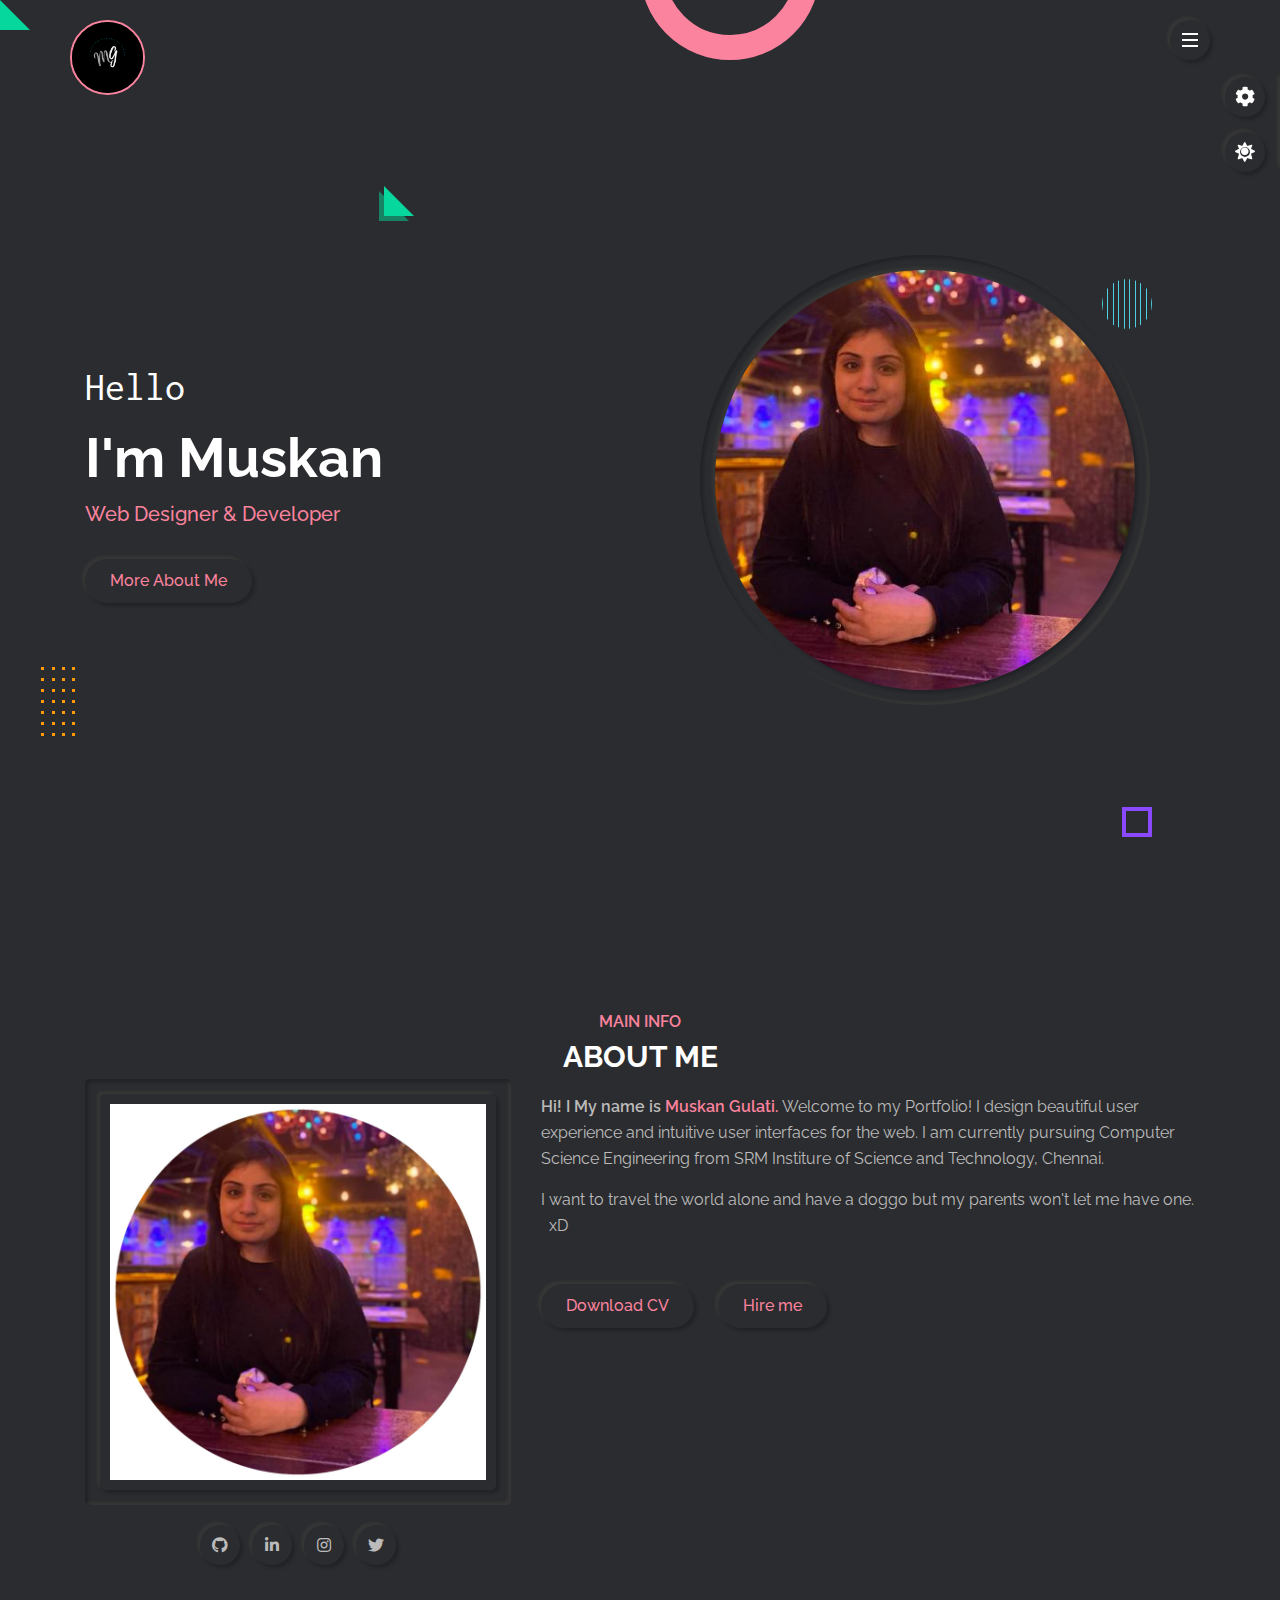
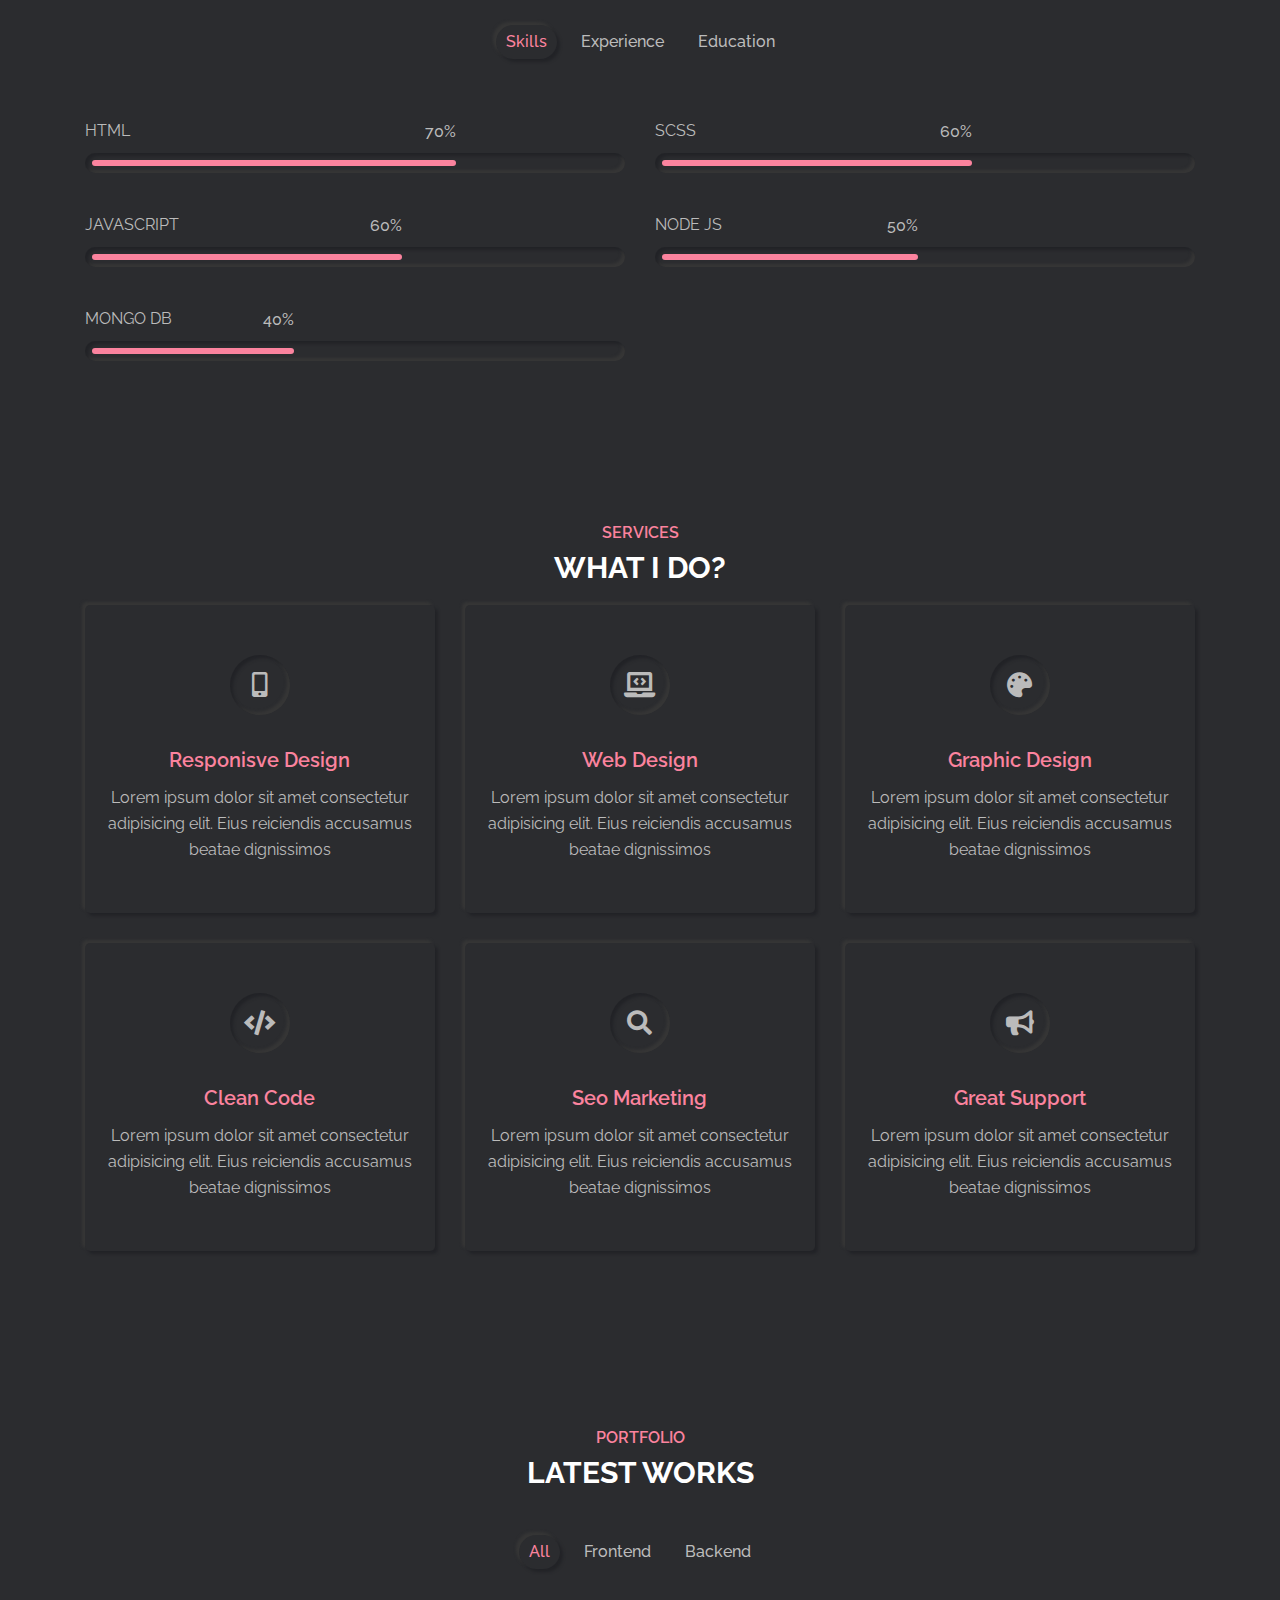
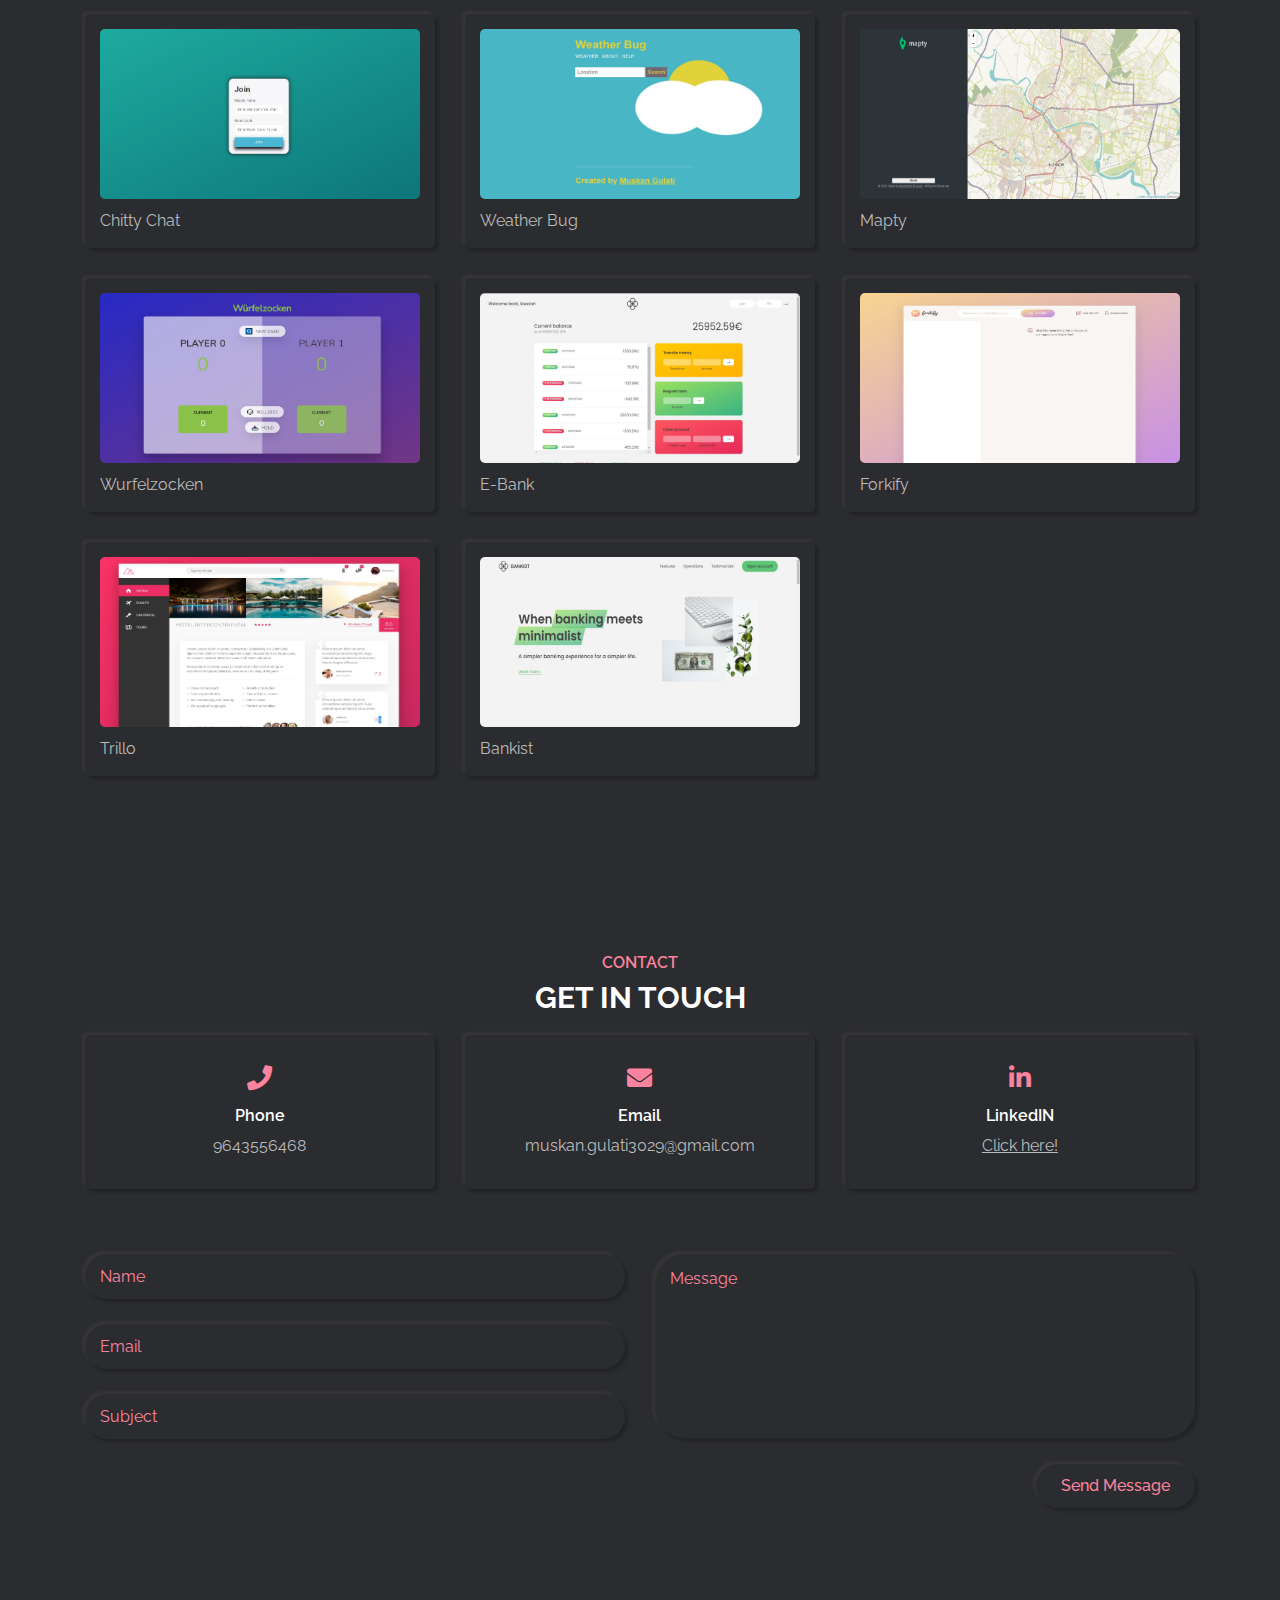
==== commit bd75690e: "changes made" ====
--- a/index.html
+++ b/index.html
@@ -70,7 +70,7 @@
       <div class="container">
         <div class="row justify-content-between">
           <div class="logo">
-            <a href="index.html">M</a>
+            <a href="index.html"><img src="./img/logo.gif" alt="" /></a>
           </div>
           <div class="hamburger-btn outer-shadow hover-in-shadow">
             <span></span>
--- a/css/style.css
+++ b/css/style.css
@@ -591,14 +591,17 @@
   display: inline-block;
   text-align: center;
   line-height: 36px;
-  height: 40px;
-  width: 40px;
+  height: 75px;
+  width: 75px;
   font-size: 24px;
   color: var(--skin-color);
   border-radius: 50%;
   border: 2px solid var(--skin-color);
   font-weight: 600;
   text-transform: uppercase;
+}
+.header .logo a img {
+  border-radius: 50%;
 }
 .header .hamburger-btn {
   height: 40px;
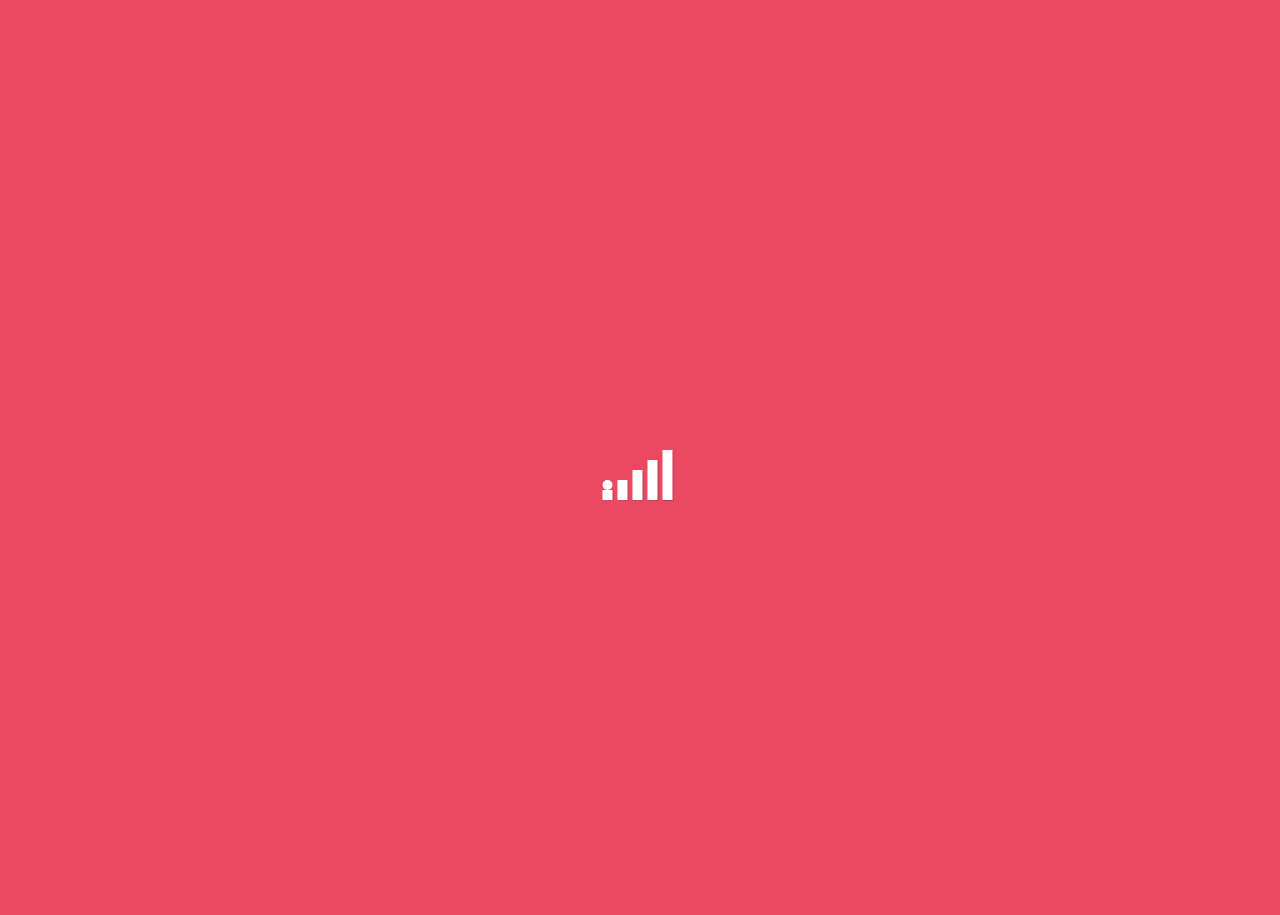
==== commit 3165e791: "changess" ====
--- a/index.html
+++ b/index.html
@@ -70,7 +70,7 @@
       <div class="container">
         <div class="row justify-content-between">
           <div class="logo">
-            <a href="index.html"><img src="./img/logo.gif" alt="" /></a>
+            <a href="#"><img src="./img/logo.gif" alt="" /></a>
           </div>
           <div class="hamburger-btn outer-shadow hover-in-shadow">
             <span></span>
@@ -184,7 +184,11 @@
           </div>
           <div class="home-img">
             <div class="img-box inner-shadow">
-              <img src="img/user1.jpg" class="outer-shadow" alt="profile pic" />
+              <img
+                src="img/user2.jpeg"
+                class="outer-shadow"
+                alt="profile pic"
+              />
             </div>
           </div>
         </div>
@@ -202,11 +206,7 @@
         <div class="row">
           <div class="about-img">
             <div class="img-box inner-shadow">
-              <img
-                src="img/user2.jpeg"
-                class="outer-shadow"
-                alt="profile-pic"
-              />
+              <img src="img/user1.jpg" class="outer-shadow" alt="profile-pic" />
             </div>
 
             <!-- social links start -->
@@ -250,8 +250,8 @@
               Technology, Chennai.
             </p>
             <p>
-              I want to travel the world alone and have a doggo but my parents
-              won't let me have one. &nbsp; xD
+              I want to travel the world and have a doggo but my parents won't
+              let me have one. &nbsp; xD
             </p>
             <a
               href="resume.pdf"
@@ -466,8 +466,8 @@
               </div>
               <h3>Responisve design</h3>
               <p>
-                Lorem ipsum dolor sit amet consectetur adipisicing elit. Eius
-                reiciendis accusamus beatae dignissimos
+                I like to make all my websites responsive so that every type of
+                user can enjoy the experience
               </p>
             </div>
           </div>
@@ -481,8 +481,9 @@
               </div>
               <h3>Web design</h3>
               <p>
-                Lorem ipsum dolor sit amet consectetur adipisicing elit. Eius
-                reiciendis accusamus beatae dignissimos
+                I create amazing web designs for websites using various
+                Front-end designing tools like HTML,Javascript(ES6),CSS and
+                SAAS.
               </p>
             </div>
           </div>
@@ -496,8 +497,8 @@
               </div>
               <h3>Graphic design</h3>
               <p>
-                Lorem ipsum dolor sit amet consectetur adipisicing elit. Eius
-                reiciendis accusamus beatae dignissimos
+                Designing good interfaces is the key to amazing websites.I use
+                AdobeXd,Figma and Framer for prototyping.
               </p>
             </div>
           </div>
@@ -511,8 +512,9 @@
               </div>
               <h3>clean code</h3>
               <p>
-                Lorem ipsum dolor sit amet consectetur adipisicing elit. Eius
-                reiciendis accusamus beatae dignissimos
+                The most important thing which a developer should follow is to
+                write a clean code. It helps other developers to read the code
+                easily and it makes it easier to make changes in the future.
               </p>
             </div>
           </div>
@@ -524,10 +526,11 @@
               <div class="icon inner-shadow">
                 <i class="fas fa-search"></i>
               </div>
-              <h3>Seo marketing</h3>
+              <h3>Coding</h3>
               <p>
-                Lorem ipsum dolor sit amet consectetur adipisicing elit. Eius
-                reiciendis accusamus beatae dignissimos
+                I have knowledge in various languages including C,C++,Python. In
+                development my tech stack includes HTML,CSS,
+                SCSS,Javascript,Nodejs and Mongodb.
               </p>
             </div>
           </div>
@@ -539,10 +542,10 @@
               <div class="icon inner-shadow">
                 <i class="fas fa-bullhorn"></i>
               </div>
-              <h3>Great support</h3>
+              <h3>Sponsorship</h3>
               <p>
-                Lorem ipsum dolor sit amet consectetur adipisicing elit. Eius
-                reiciendis accusamus beatae dignissimos
+                I am an extrovert which helps me in the marketing domain. I have
+                been working in the sponsorship for past 2 years .
               </p>
             </div>
           </div>
@@ -674,8 +677,8 @@
                 <img
                   src="img/portfolio/thumb/MY1.jpg"
                   alt=""
-                  data-screenshots="img/portfolio/large/project-3/1.png,
-                img/portfolio/large/project-3/2, img/portfolio/large/project-3/3, img/portfolio/large/project-3/4, img/portfolio/large/project-3/5"
+                  data-screenshots="img/portfolio/large/project-3/map1.png,
+                img/portfolio/large/project-3/map2.png"
                 />
                 <span class="view-project">View Project</span>
               </div>
@@ -685,21 +688,25 @@
                   <div class="description">
                     <h3>Project Brief:</h3>
                     <p>
-                      Lorem ipsum dolor sit amet consectetur, adipisicing elit.
-                      Quasi deserunt atque omnis vitae, distinctio totam qui
-                      vel, reprehenderit impedit, laborum necessitatibus ducimus
-                      corporis aut veniam porro iusto illo suscipit optio.
+                      It is a workout app which is used to save your workout
+                      session on a map including the distance covered and the
+                      time taken. It uses local storage to save your data hence
+                      refreshing the page won't erase your location tags.
                     </p>
                   </div>
                   <div class="info">
                     <h3>Project info</h3>
                     <ul class="info-ul">
-                      <li>Date-<span>2020</span></li>
+                      <li>Made on - <span>April, 2021</span></li>
 
                       <li>Tools - <span>html,css,javascript</span></li>
                       <li>
                         Source Code -
-                        <span><a href="#">www.github.com/muskan3001</a></span>
+                        <span
+                          ><a href="www.github.com/muskan3001"
+                            >Click Here! &rarr;</a
+                          ></span
+                        >
                       </li>
                     </ul>
                   </div>
--- a/css/style.css
+++ b/css/style.css
@@ -854,6 +854,7 @@
 .about-section {
   padding: 80px 0 0;
   min-height: 100vh;
+  margin-top: 30px;
 }
 
 .about-section .about-img {
@@ -901,7 +902,8 @@
 .about-section .about-info {
   max-width: 60%;
   flex: 0 0 60%;
-  padding: 015px;
+  padding: 0 15px;
+  margin-top: 80px;
 }
 
 .about-section .about-info p {
--- a/css/responsive.css
+++ b/css/responsive.css
@@ -34,6 +34,9 @@
   .contact-section .submit-btn,
   .home-section .home-text {
     text-align: center;
+  }
+  .about-section .about-info {
+    margin-top: 0;
   }
   .home-section .full-screen {
     padding: 100px 0;
